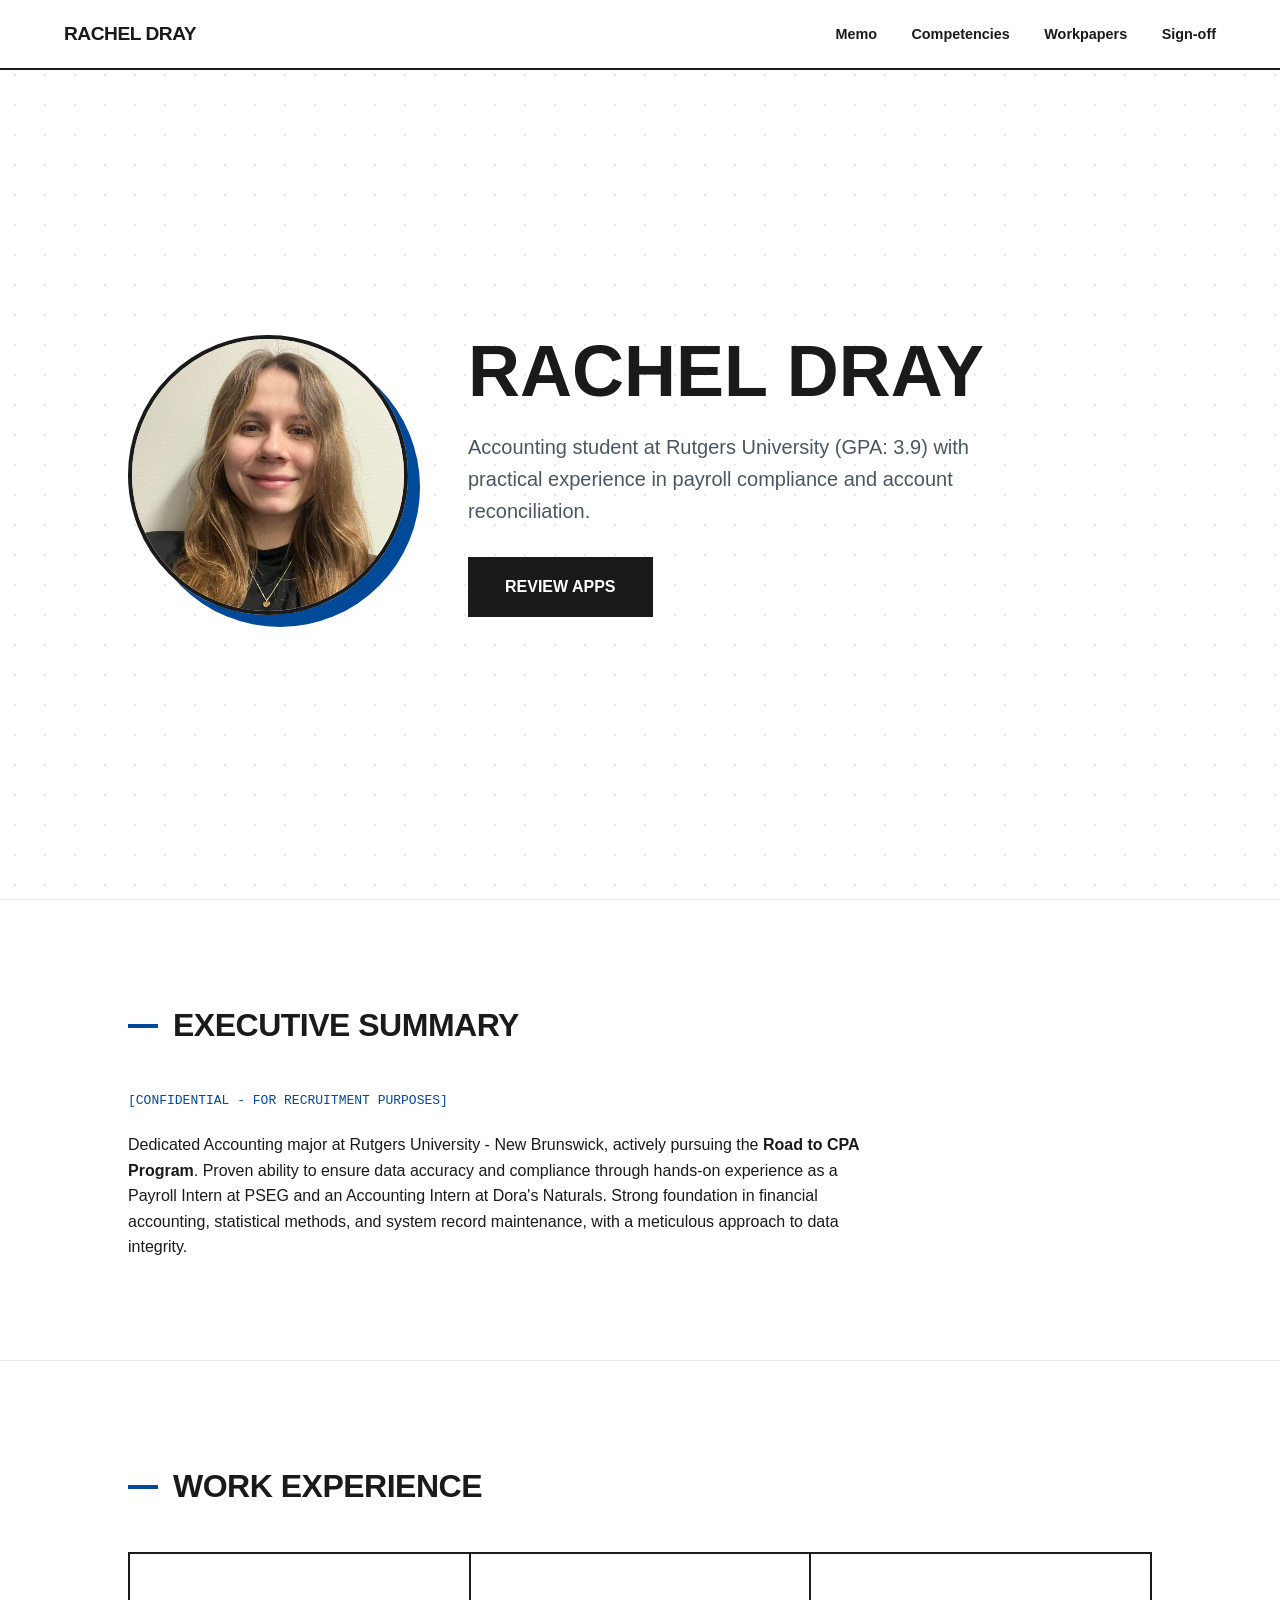
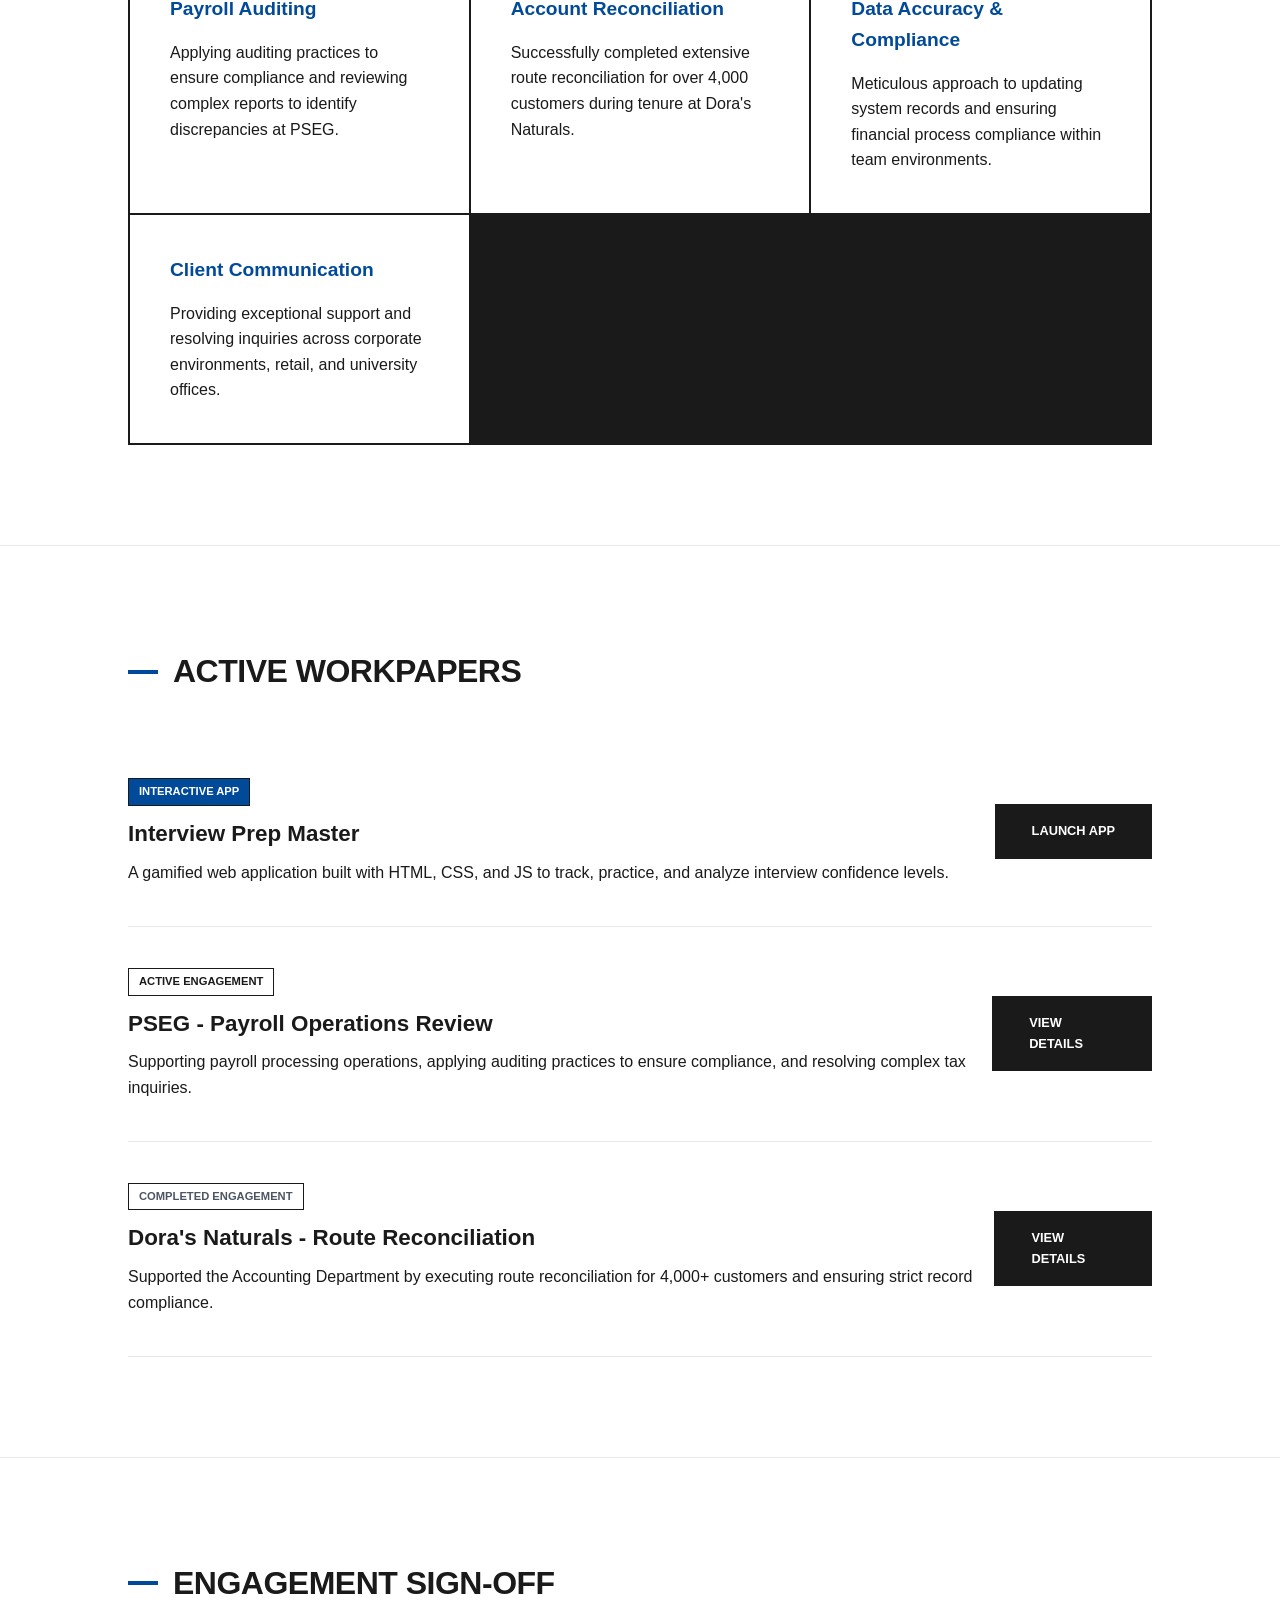
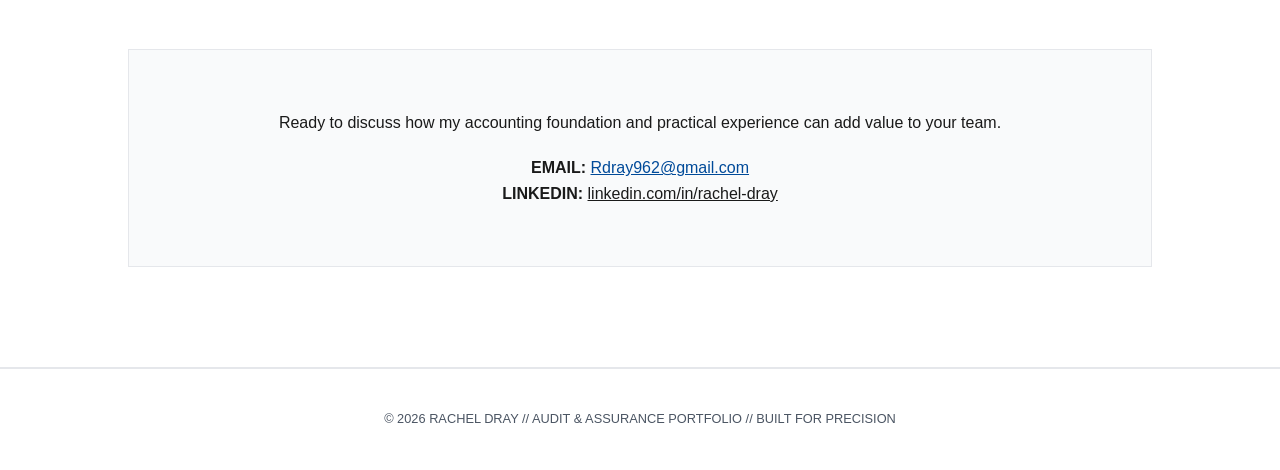
==== index.html @ 7e9f7844 "Update index.html" ====
<!DOCTYPE html>
<html lang="en">
<head>
    <meta charset="UTF-8">
    <meta name="viewport" content="width=device-width, initial-scale=1.0">
    <title>Rachel Dray | Audit Professional Portfolio</title>
    <style>
        :root {
            --bg-color: #ffffff;
            --text-primary: #1a1a1a;
            --text-secondary: #4b5563;
            --accent-blue: #004a99;
            --border-color: #e5e7eb;
            --hover-bg: #f9fafb;
        }

        * {
            margin: 0;
            padding: 0;
            box-sizing: border-box;
        }

        body {
            font-family: 'Inter', -apple-system, BlinkMacSystemFont, "Segoe UI", Roboto, sans-serif;
            background-color: var(--bg-color);
            color: var(--text-primary);
            line-height: 1.6;
            overflow-x: hidden;
            scroll-behavior: smooth;
        }

        /* --- Header & Navigation --- */
        header {
            position: fixed;
            top: 0;
            width: 100%;
            height: 70px;
            background: rgba(255, 255, 255, 0.95);
            border-bottom: 2px solid var(--text-primary);
            display: flex;
            justify-content: space-between;
            align-items: center;
            padding: 0 5%;
            z-index: 1000;
        }

        .logo {
            font-weight: 800;
            font-size: 1.2rem;
            letter-spacing: -0.5px;
            text-transform: uppercase;
        }

        nav a {
            text-decoration: none;
            color: var(--text-primary);
            font-weight: 600;
            margin-left: 30px;
            font-size: 0.9rem;
            transition: color 0.3s ease;
        }

        nav a:hover {
            color: var(--accent-blue);
        }

        /* --- Hero Section --- */
        #hero {
            min-height: 100vh;
            display: flex;
            align-items: center;
            padding: 100px 10% 50px 10%;
            background-image: radial-gradient(var(--border-color) 1px, transparent 1px);
            background-size: 30px 30px;
        }

        .hero-container {
            display: flex;
            flex-direction: row;
            align-items: center;
            gap: 60px;
            width: 100%;
        }

        .profile-img {
            width: 280px;
            height: 280px;
            border-radius: 50%;
            border: 4px solid var(--text-primary);
            object-fit: cover;
            box-shadow: 12px 12px 0px var(--accent-blue);
            transition: all 0.4s cubic-bezier(0.175, 0.885, 0.32, 1.275);
            cursor: crosshair;
        }

        .profile-img:hover {
            transform: scale(1.05) rotate(2deg);
            box-shadow: 20px 20px 0px var(--text-primary);
        }

        .hero-text h1 {
            font-size: clamp(2.5rem, 6vw, 4.5rem);
            line-height: 1.1;
            margin-bottom: 20px;
            text-transform: uppercase;
        }

        .tagline {
            font-size: 1.25rem;
            color: var(--text-secondary);
            max-width: 550px;
            margin-bottom: 30px;
        }

        .cta-button {
            display: inline-block;
            padding: 15px 35px;
            background: var(--text-primary);
            color: white;
            text-decoration: none;
            font-weight: 700;
            border: 2px solid var(--text-primary);
            transition: all 0.3s ease;
        }

        .cta-button:hover {
            background: transparent;
            color: var(--text-primary);
            transform: translateY(-3px);
        }

        /* --- General Sections --- */
        section {
            padding: 100px 10%;
            border-bottom: 1px solid var(--border-color);
        }

        h2 {
            font-size: 2rem;
            margin-bottom: 40px;
            text-transform: uppercase;
            letter-spacing: -0.5px;
            display: flex;
            align-items: center;
        }

        h2::before {
            content: "";
            width: 30px;
            height: 4px;
            background: var(--accent-blue);
            margin-right: 15px;
        }

        /* --- Competencies Grid --- */
        .skills-grid {
            display: grid;
            grid-template-columns: repeat(auto-fit, minmax(280px, 1fr));
            gap: 2px;
            background-color: var(--text-primary);
            border: 2px solid var(--text-primary);
        }

        .skill-card {
            background: white;
            padding: 40px;
            transition: all 0.3s ease;
        }

        .skill-card:hover {
            background: var(--hover-bg);
            padding-left: 50px;
        }

        .skill-card h3 {
            margin-bottom: 15px;
            color: var(--accent-blue);
            font-size: 1.2rem;
        }

        /* --- Workpaper List --- */
        .workpaper-item {
            display: flex;
            justify-content: space-between;
            align-items: center;
            padding: 40px 0;
            border-bottom: 1px solid var(--border-color);
            transition: background 0.2s ease;
        }

        .workpaper-item:hover {
            background: #fafafa;
        }

        .workpaper-info h3 {
            font-size: 1.4rem;
            margin-bottom: 8px;
        }

        .status-badge {
            display: inline-block;
            font-size: 0.7rem;
            font-weight: 800;
            padding: 4px 10px;
            border: 1px solid var(--text-primary);
            margin-bottom: 10px;
            background: #fff;
            text-transform: uppercase;
        }

        /* --- Contact Form Area --- */
        .sign-off-box {
            background: var(--hover-bg);
            border: 1px solid var(--border-color);
            padding: 60px;
            text-align: center;
        }

        footer {
            padding: 40px 10%;
            text-align: center;
            font-size: 0.8rem;
            color: var(--text-secondary);
            border-top: 1px solid var(--border-color);
        }

        /* --- Responsive Design --- */
        @media (max-width: 992px) {
            .hero-container {
                flex-direction: column;
                text-align: center;
                gap: 40px;
            }
            .hero-text {
                display: flex;
                flex-direction: column;
                align-items: center;
            }
        }
    </style>
</head>
<body>

    <header>
        <div class="logo">RACHEL DRAY</div>
        <nav>
            <a href="#about">Memo</a>
            <a href="#skills">Competencies</a>
            <a href="#workpapers">Workpapers</a>
            <a href="#contact">Sign-off</a>
        </nav>
    </header>

    <section id="hero">
        <div class="hero-container">
            <img src="Assets/ProfilePic.jpg" alt="Rachel Dray Professional Portrait" class="profile-img">
            
            <div class="hero-text">
                <h1>RACHEL DRAY</h1>
                <p class="tagline">Accounting student at Rutgers University (GPA: 3.9) with practical experience in payroll compliance and account reconciliation.</p>
                <a href="#workpapers" class="cta-button">REVIEW APPS</a>
            </div>
        </div>
    </section>

    <section id="about">
        <h2>Executive Summary</h2>
        <div style="max-width: 750px;">
            <p style="font-family: monospace; color: var(--accent-blue); margin-bottom: 20px;">[CONFIDENTIAL - FOR RECRUITMENT PURPOSES]</p>
            <p>
                Dedicated Accounting major at Rutgers University - New Brunswick, actively pursuing the <strong>Road to CPA Program</strong>. 
                Proven ability to ensure data accuracy and compliance through hands-on experience as a Payroll Intern at PSEG and an Accounting Intern at Dora's Naturals. 
                Strong foundation in financial accounting, statistical methods, and system record maintenance, with a meticulous approach to data integrity.
            </p>
        </div>
    </section>

    <section id="skills">
        <h2>Work Experience</h2>
        <div class="skills-grid">
            <div class="skill-card">
                <h3>Payroll Auditing</h3>
                <p>Applying auditing practices to ensure compliance and reviewing complex reports to identify discrepancies at PSEG.</p>
            </div>
            <div class="skill-card">
                <h3>Account Reconciliation</h3>
                <p>Successfully completed extensive route reconciliation for over 4,000 customers during tenure at Dora's Naturals.</p>
            </div>
            <div class="skill-card">
                <h3>Data Accuracy & Compliance</h3>
                <p>Meticulous approach to updating system records and ensuring financial process compliance within team environments.</p>
            </div>
            <div class="skill-card">
                <h3>Client Communication</h3>
                <p>Providing exceptional support and resolving inquiries across corporate environments, retail, and university offices.</p>
            </div>
        </div>
    </section>

    <section id="workpapers">
        <h2>Active Workpapers</h2>
        
        <div class="workpaper-item">
            <div class="workpaper-info">
                <span class="status-badge" style="background: var(--accent-blue); color: white;">Interactive App</span>
                <h3>Interview Prep Master</h3>
                <p>A gamified web application built with HTML, CSS, and JS to track, practice, and analyze interview confidence levels.</p>
            </div>
            <a href="Interview-App/index.html" target="_blank" class="cta-button" style="font-size: 0.8rem;">LAUNCH APP</a>
        </div>

        <div class="workpaper-item">
            <div class="workpaper-info">
                <span class="status-badge">Active Engagement</span>
                <h3>PSEG - Payroll Operations Review</h3>
                <p>Supporting payroll processing operations, applying auditing practices to ensure compliance, and resolving complex tax inquiries.</p>
            </div>
            <a href="www.linkedin.com/in/rachel-dray" target="_blank" class="cta-button" style="font-size: 0.8rem;">VIEW DETAILS</a>
        </div>

        <div class="workpaper-item">
            <div class="workpaper-info">
                <span class="status-badge" style="color: #4b5563;">Completed Engagement</span>
                <h3>Dora's Naturals - Route Reconciliation</h3>
                <p>Supported the Accounting Department by executing route reconciliation for 4,000+ customers and ensuring strict record compliance.</p>
            </div>
            <a href="www.linkedin.com/in/rachel-dray" target="_blank" class="cta-button" style="font-size: 0.8rem;">VIEW DETAILS</a>
        </div>
    </section>

    <section id="contact">
        <h2>Engagement Sign-off</h2>
        <div class="sign-off-box">
            <p style="margin-bottom: 20px;">Ready to discuss how my accounting foundation and practical experience can add value to your team.</p>
            <p><strong>EMAIL:</strong> <a href="mailto:Rdray962@gmail.com" style="color: var(--accent-blue);">Rdray962@gmail.com</a></p>
            <p><strong>LINKEDIN:</strong> <a href="https://www.linkedin.com/in/rachel-dray" target="_blank" style="color: var(--text-primary);">linkedin.com/in/rachel-dray</a></p>
        </div>
    </section>

    <footer>
        <p>&copy; 2026 RACHEL DRAY // AUDIT & ASSURANCE PORTFOLIO // BUILT FOR PRECISION</p>
    </footer>

</body>
</html>
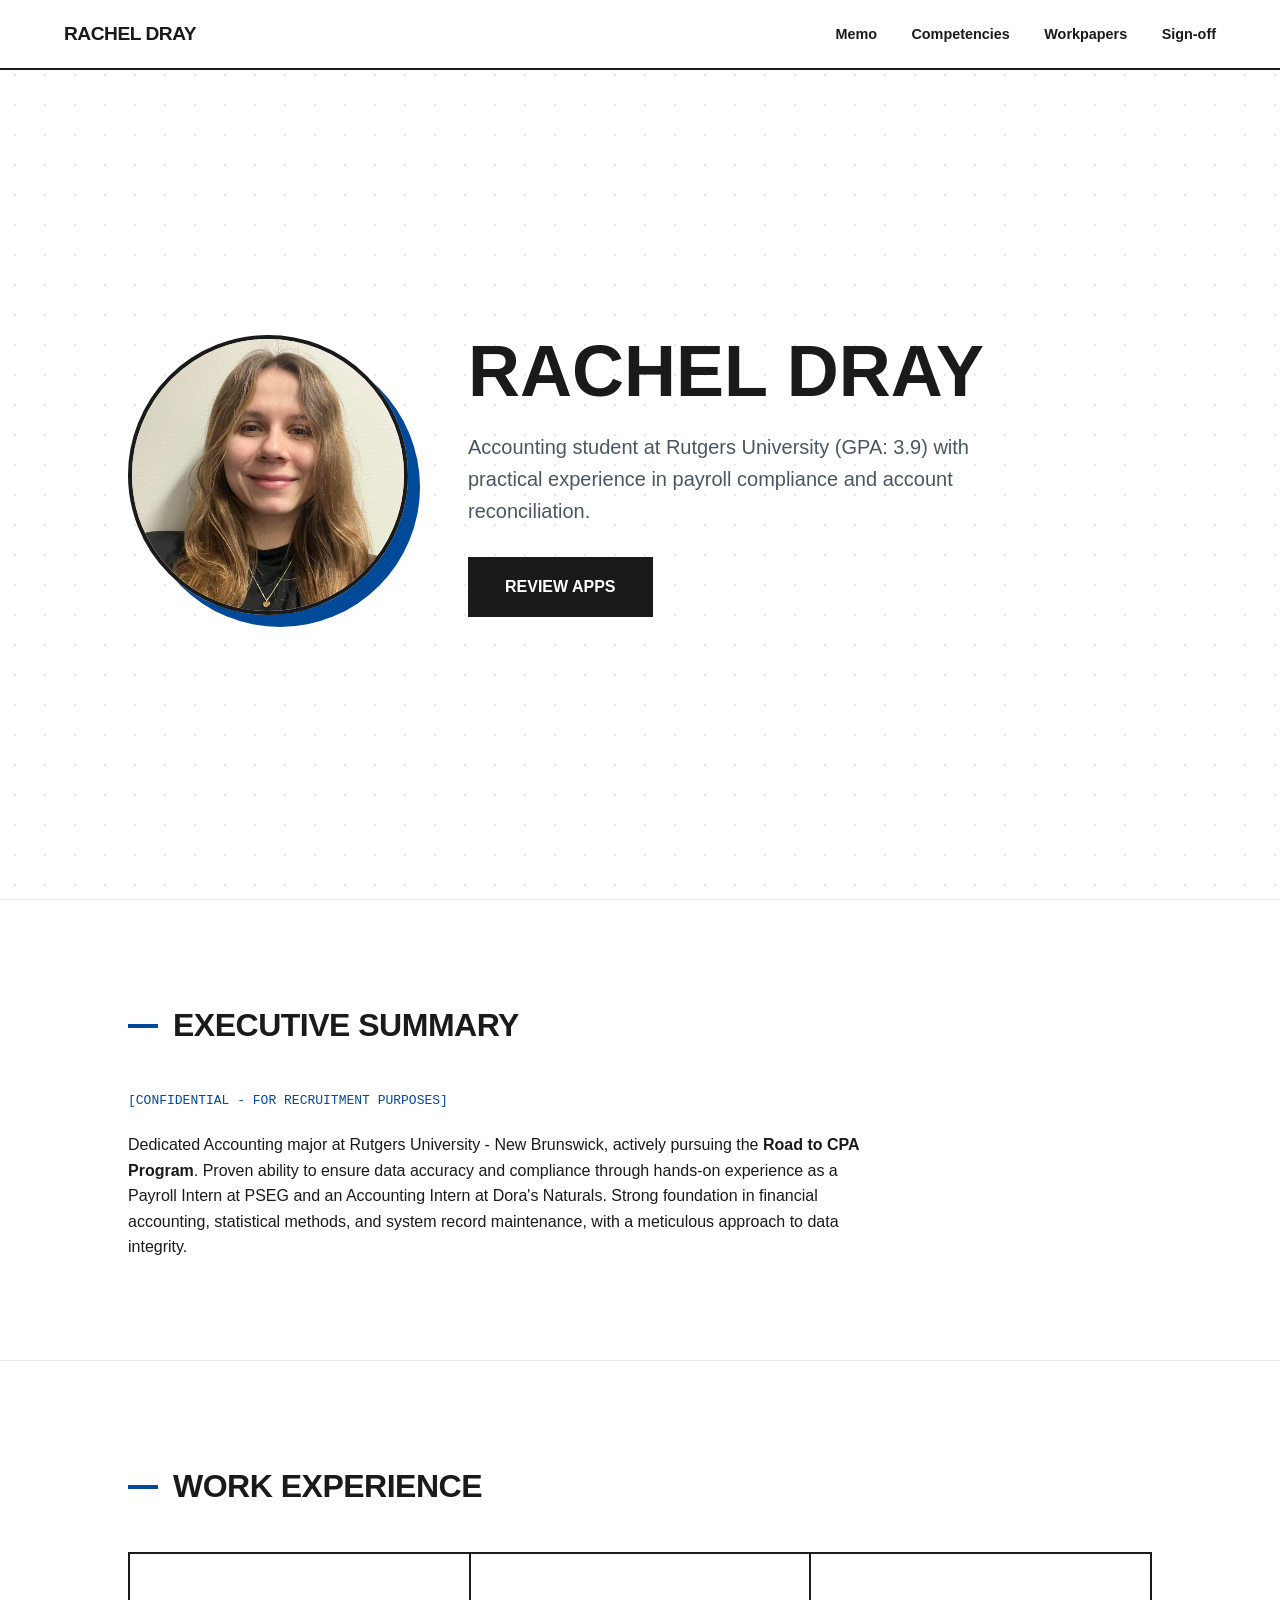
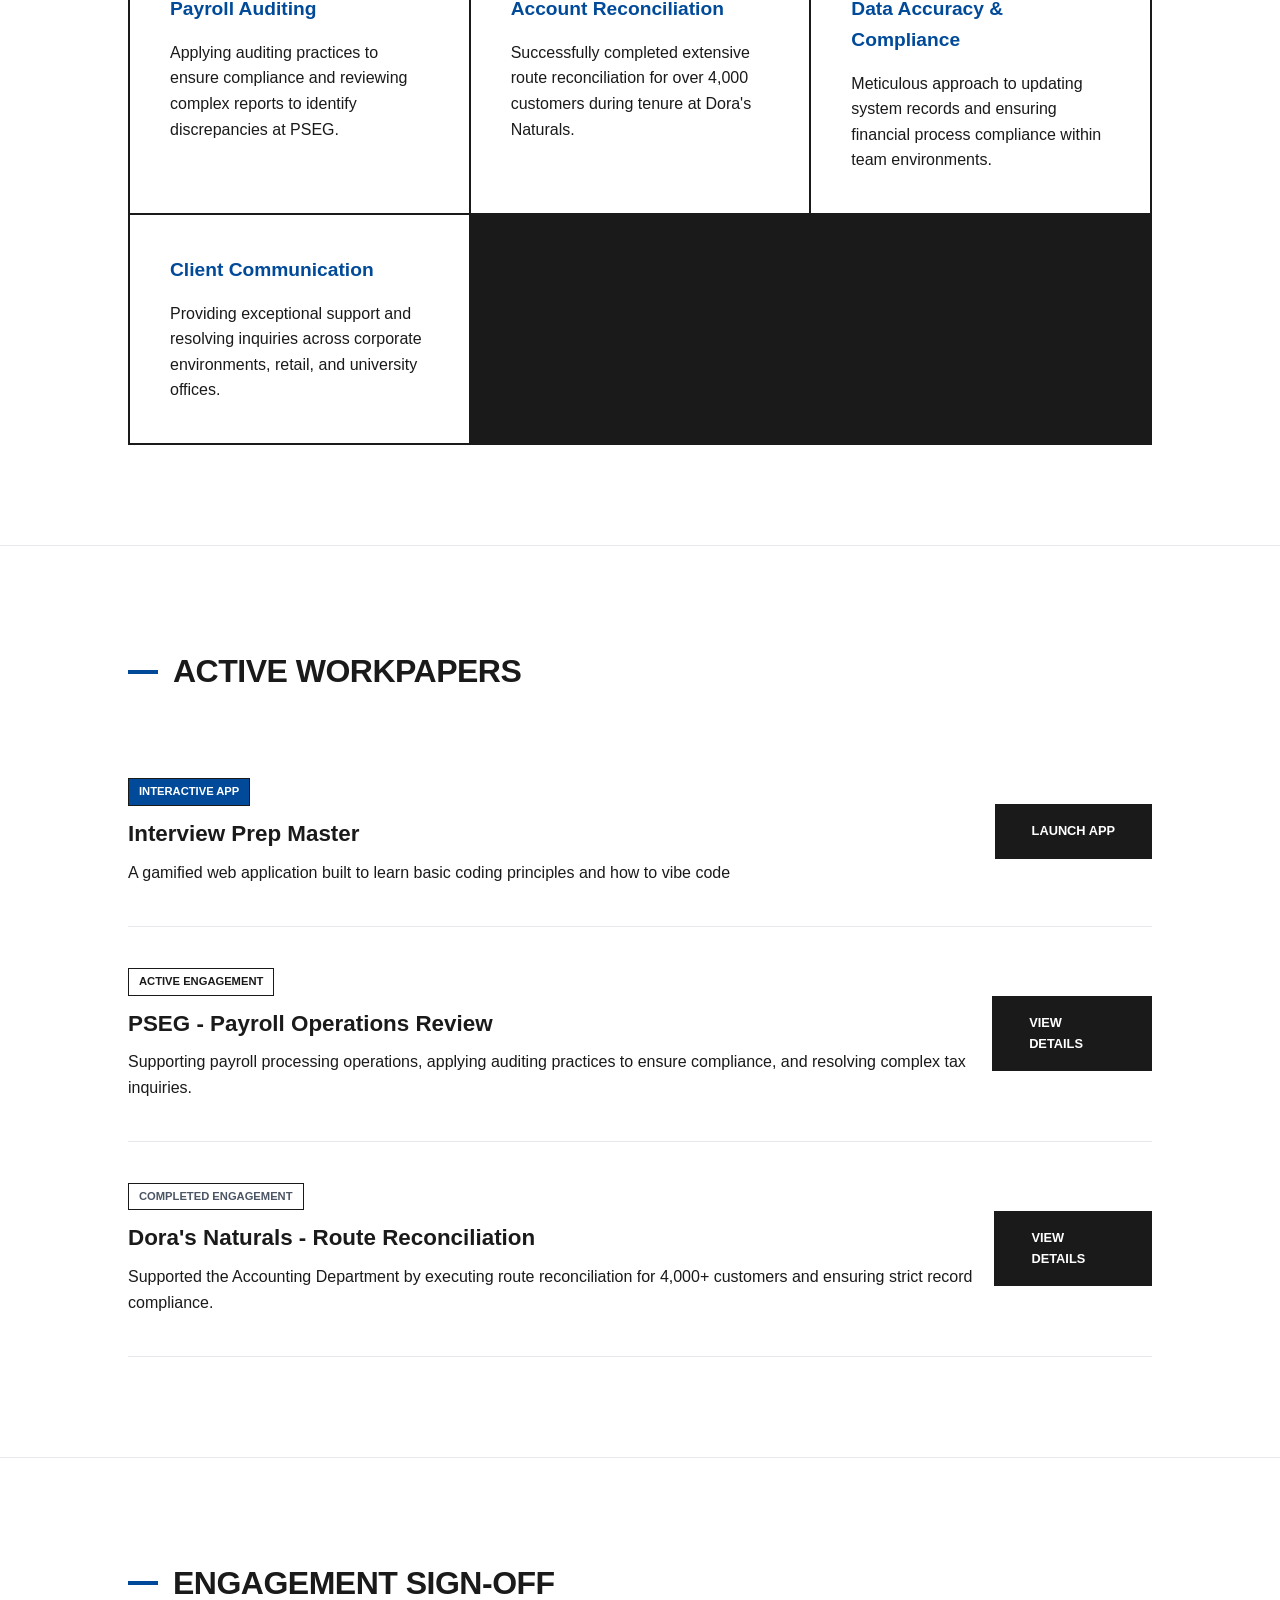
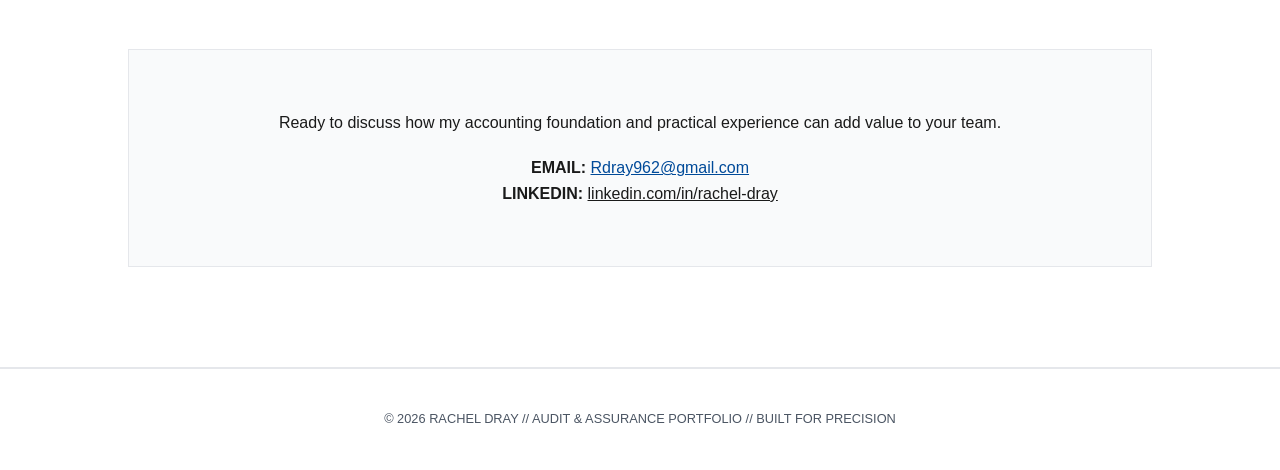
==== commit c816847c: "Update index.html" ====
--- a/index.html
+++ b/index.html
@@ -304,7 +304,7 @@
             <div class="workpaper-info">
                 <span class="status-badge" style="background: var(--accent-blue); color: white;">Interactive App</span>
                 <h3>Interview Prep Master</h3>
-                <p>A gamified web application built with HTML, CSS, and JS to track, practice, and analyze interview confidence levels.</p>
+                <p>A gamified web application built to learn basic coding principles and how to vibe code</p>
             </div>
             <a href="Interview-App/index.html" target="_blank" class="cta-button" style="font-size: 0.8rem;">LAUNCH APP</a>
         </div>
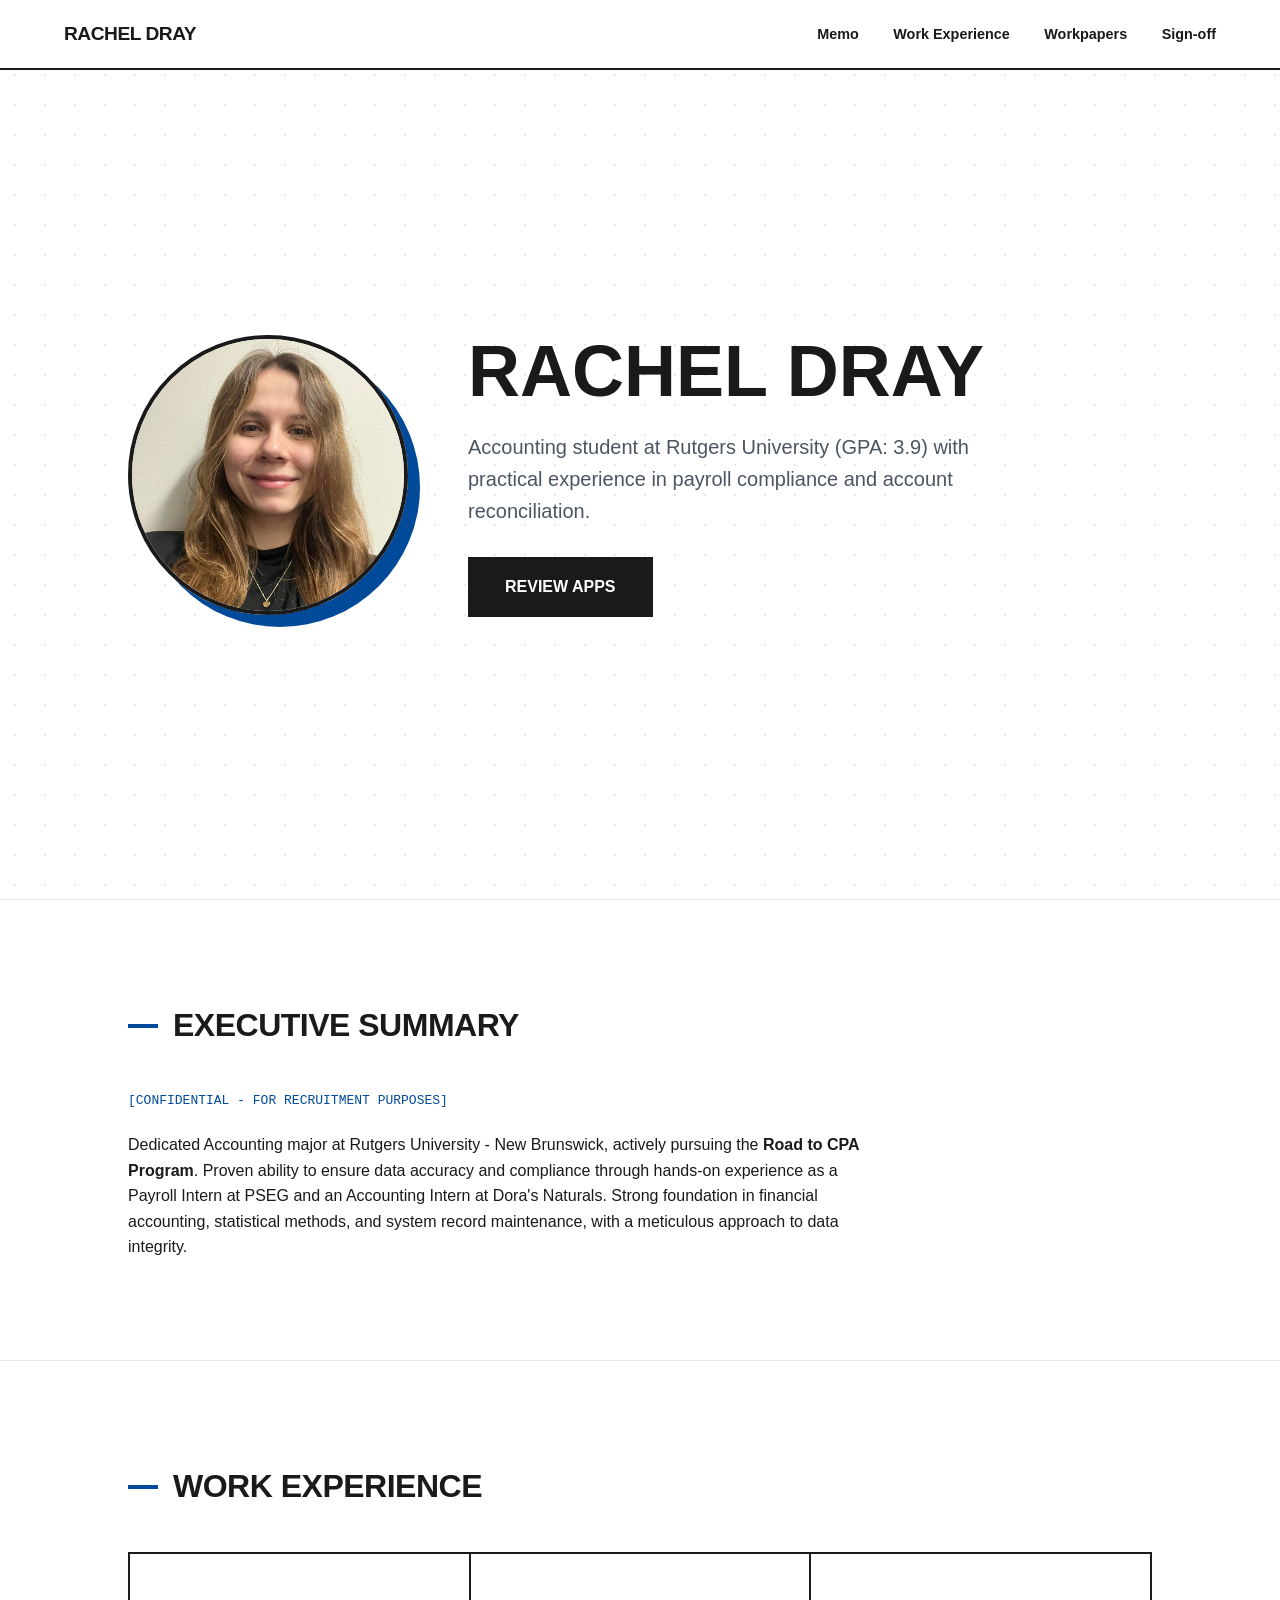
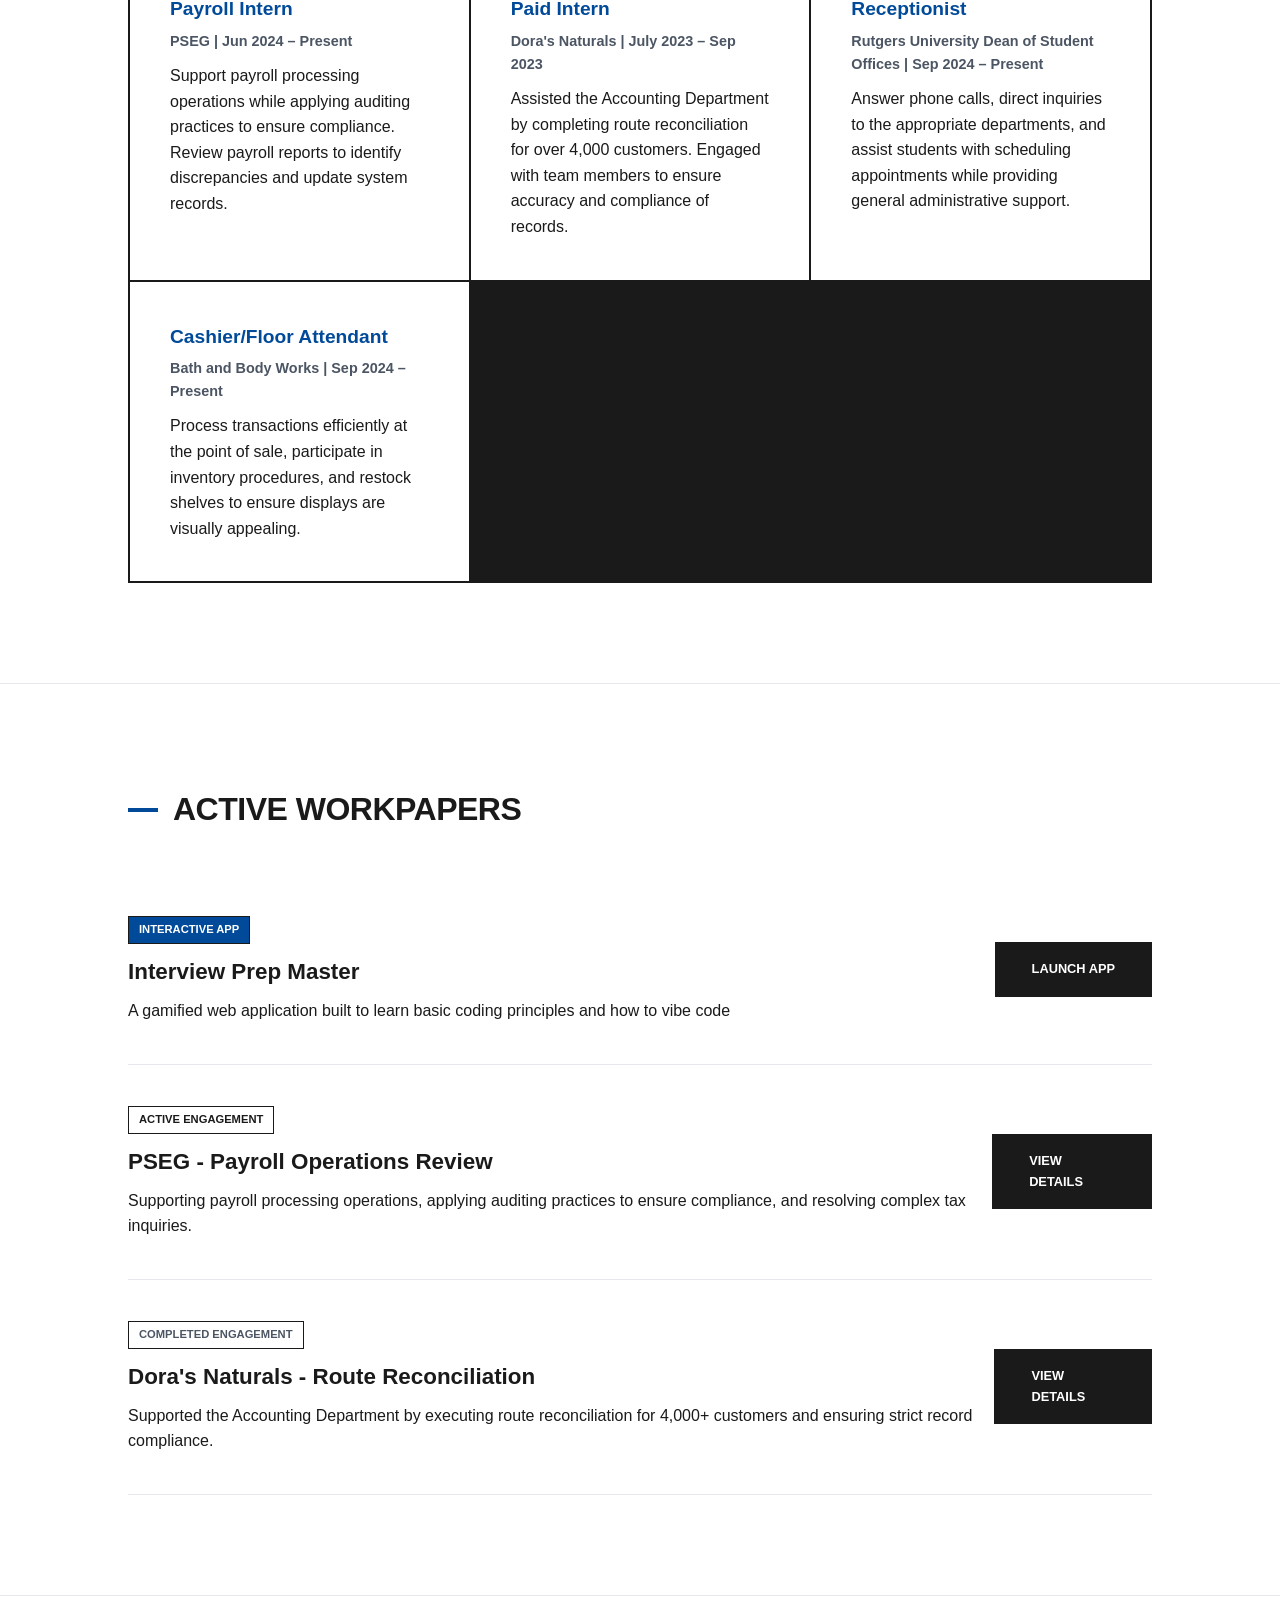
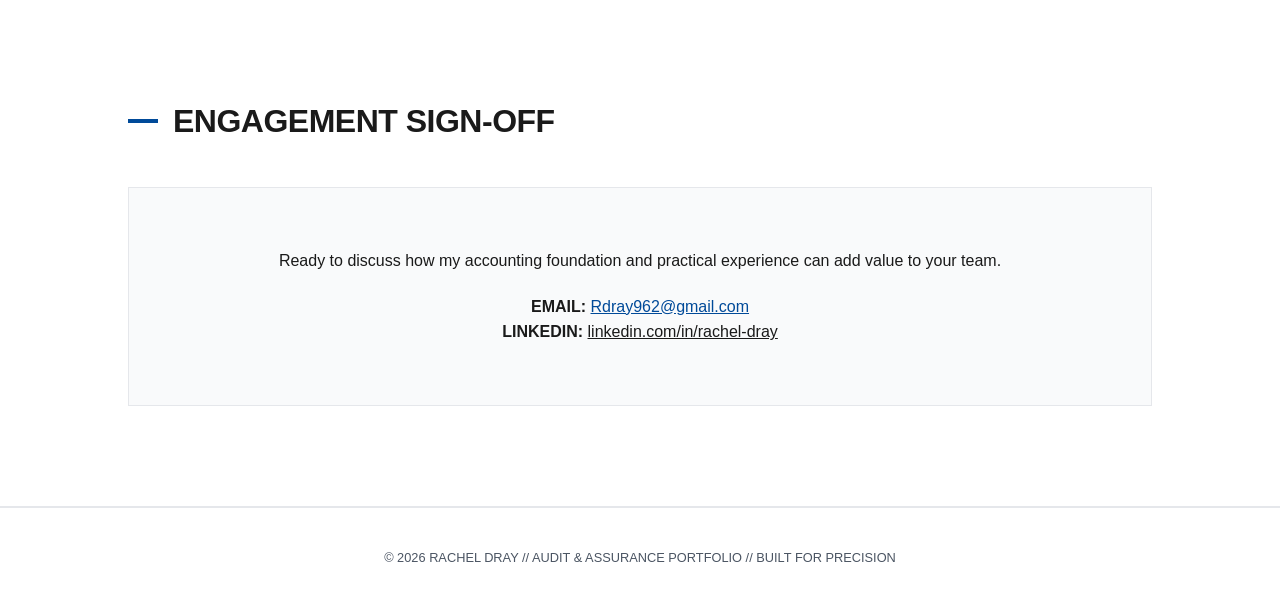
==== commit 654feaa9: "Update index.html" ====
--- a/index.html
+++ b/index.html
@@ -173,7 +173,7 @@
         }
 
         .skill-card h3 {
-            margin-bottom: 15px;
+            margin-bottom: 5px;
             color: var(--accent-blue);
             font-size: 1.2rem;
         }
@@ -245,7 +245,7 @@
         <div class="logo">RACHEL DRAY</div>
         <nav>
             <a href="#about">Memo</a>
-            <a href="#skills">Competencies</a>
+            <a href="#skills">Work Experience</a>
             <a href="#workpapers">Workpapers</a>
             <a href="#contact">Sign-off</a>
         </nav>
@@ -279,20 +279,24 @@
         <h2>Work Experience</h2>
         <div class="skills-grid">
             <div class="skill-card">
-                <h3>Payroll Auditing</h3>
-                <p>Applying auditing practices to ensure compliance and reviewing complex reports to identify discrepancies at PSEG.</p>
+                <h3>Payroll Intern</h3>
+                <h4 style="color: var(--text-secondary); margin-bottom: 10px; font-size: 0.9rem;">PSEG | Jun 2024 – Present</h4>
+                <p>Support payroll processing operations while applying auditing practices to ensure compliance. Review payroll reports to identify discrepancies and update system records.</p>
             </div>
             <div class="skill-card">
-                <h3>Account Reconciliation</h3>
-                <p>Successfully completed extensive route reconciliation for over 4,000 customers during tenure at Dora's Naturals.</p>
+                <h3>Paid Intern</h3>
+                <h4 style="color: var(--text-secondary); margin-bottom: 10px; font-size: 0.9rem;">Dora's Naturals | July 2023 – Sep 2023</h4>
+                <p>Assisted the Accounting Department by completing route reconciliation for over 4,000 customers. Engaged with team members to ensure accuracy and compliance of records.</p>
             </div>
             <div class="skill-card">
-                <h3>Data Accuracy & Compliance</h3>
-                <p>Meticulous approach to updating system records and ensuring financial process compliance within team environments.</p>
+                <h3>Receptionist</h3>
+                <h4 style="color: var(--text-secondary); margin-bottom: 10px; font-size: 0.9rem;">Rutgers University Dean of Student Offices | Sep 2024 – Present</h4>
+                <p>Answer phone calls, direct inquiries to the appropriate departments, and assist students with scheduling appointments while providing general administrative support.</p>
             </div>
             <div class="skill-card">
-                <h3>Client Communication</h3>
-                <p>Providing exceptional support and resolving inquiries across corporate environments, retail, and university offices.</p>
+                <h3>Cashier/Floor Attendant</h3>
+                <h4 style="color: var(--text-secondary); margin-bottom: 10px; font-size: 0.9rem;">Bath and Body Works | Sep 2024 – Present</h4>
+                <p>Process transactions efficiently at the point of sale, participate in inventory procedures, and restock shelves to ensure displays are visually appealing.</p>
             </div>
         </div>
     </section>
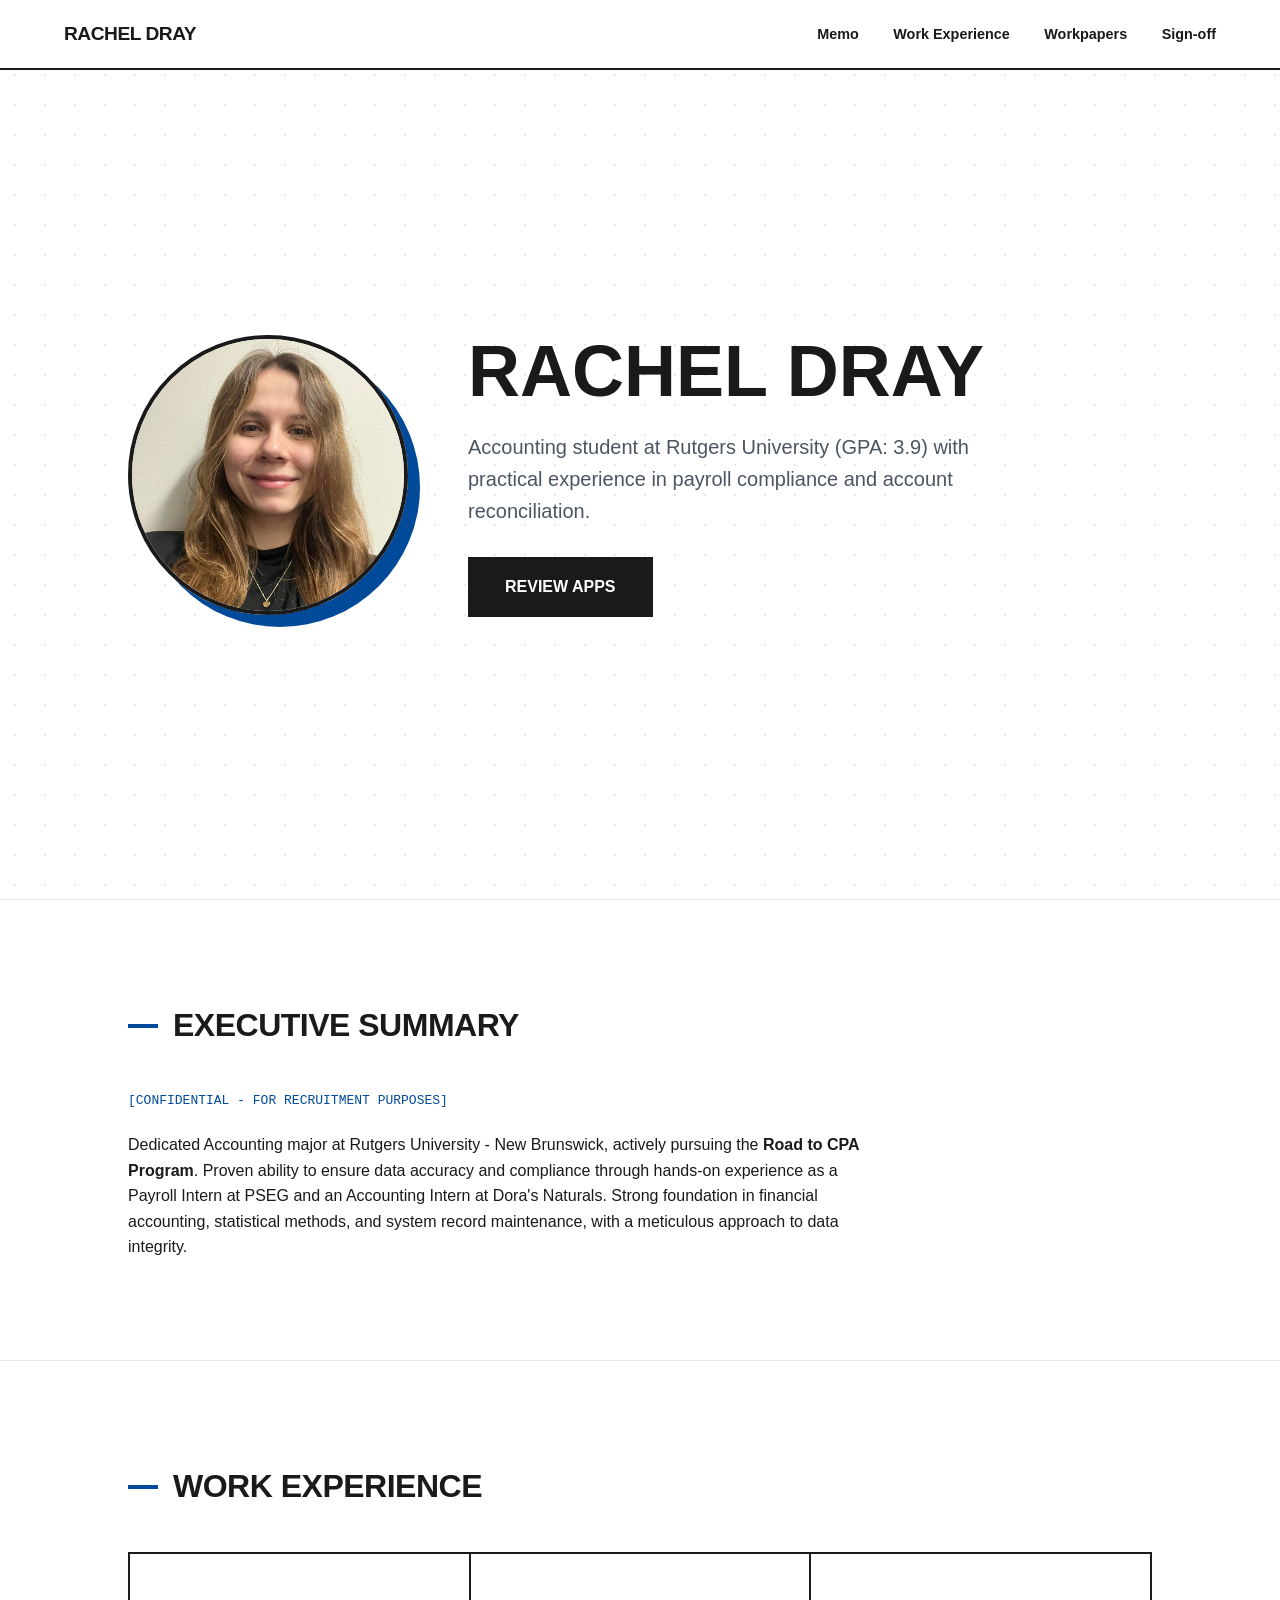
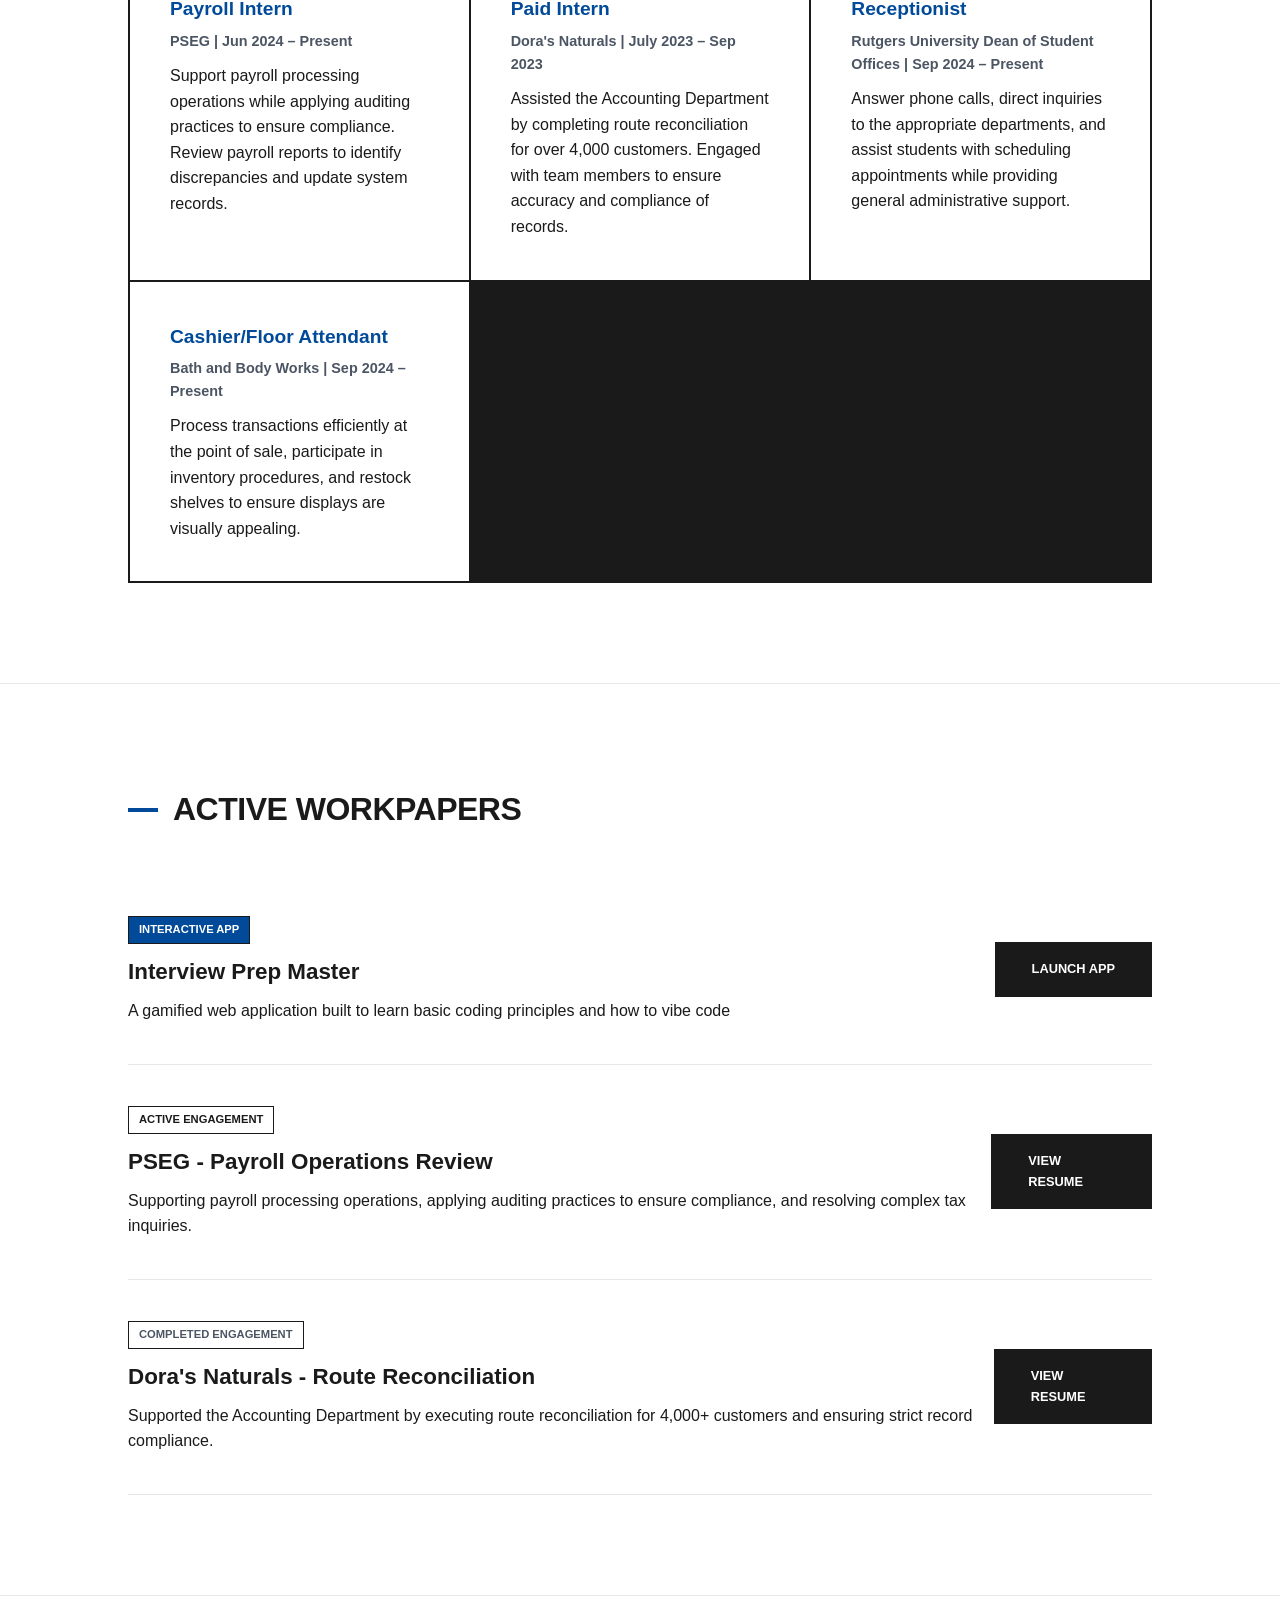
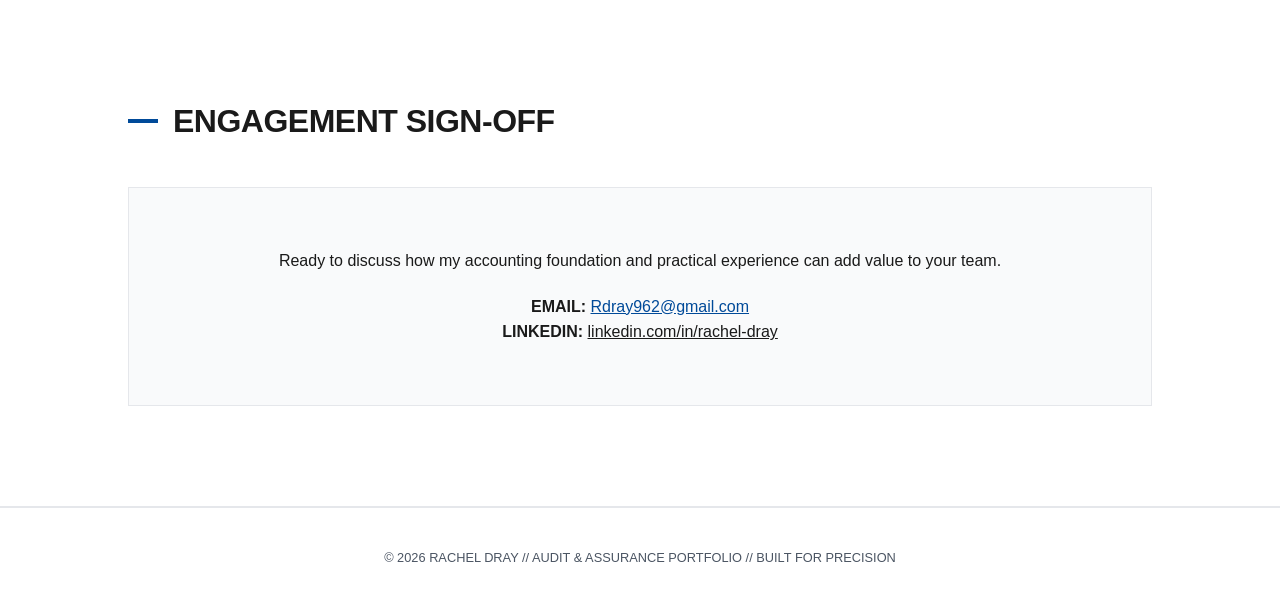
==== commit a2c2aefb: "Update index.html" ====
--- a/index.html
+++ b/index.html
@@ -319,7 +319,7 @@
                 <h3>PSEG - Payroll Operations Review</h3>
                 <p>Supporting payroll processing operations, applying auditing practices to ensure compliance, and resolving complex tax inquiries.</p>
             </div>
-            <a href="www.linkedin.com/in/rachel-dray" target="_blank" class="cta-button" style="font-size: 0.8rem;">VIEW DETAILS</a>
+            <a href="Assets/Rachel_Dray_Resume.pdf" target="_blank" class="cta-button" style="font-size: 0.8rem;">VIEW RESUME</a>
         </div>
 
         <div class="workpaper-item">
@@ -328,7 +328,7 @@
                 <h3>Dora's Naturals - Route Reconciliation</h3>
                 <p>Supported the Accounting Department by executing route reconciliation for 4,000+ customers and ensuring strict record compliance.</p>
             </div>
-            <a href="www.linkedin.com/in/rachel-dray" target="_blank" class="cta-button" style="font-size: 0.8rem;">VIEW DETAILS</a>
+            <a href="Assets/Rachel_Dray_Resume.pdf" target="_blank" class="cta-button" style="font-size: 0.8rem;">VIEW RESUME</a>
         </div>
     </section>
 
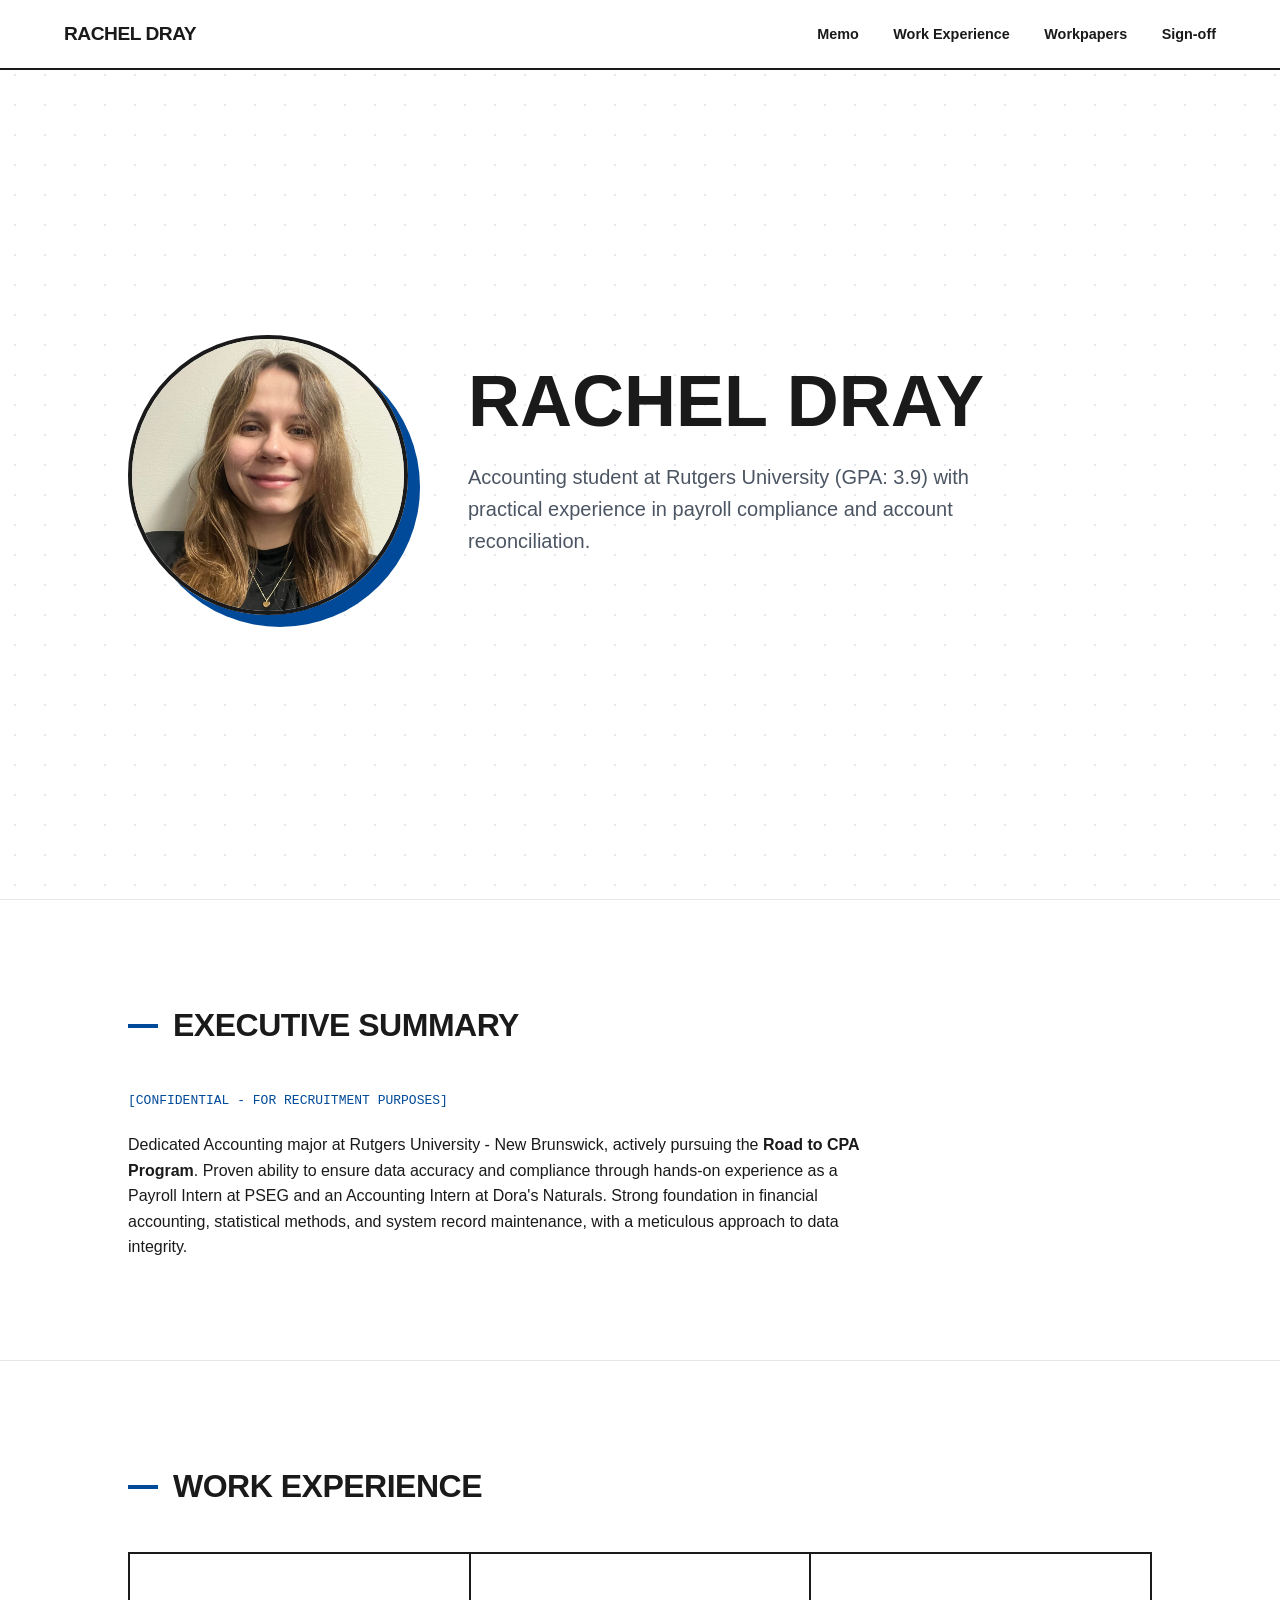
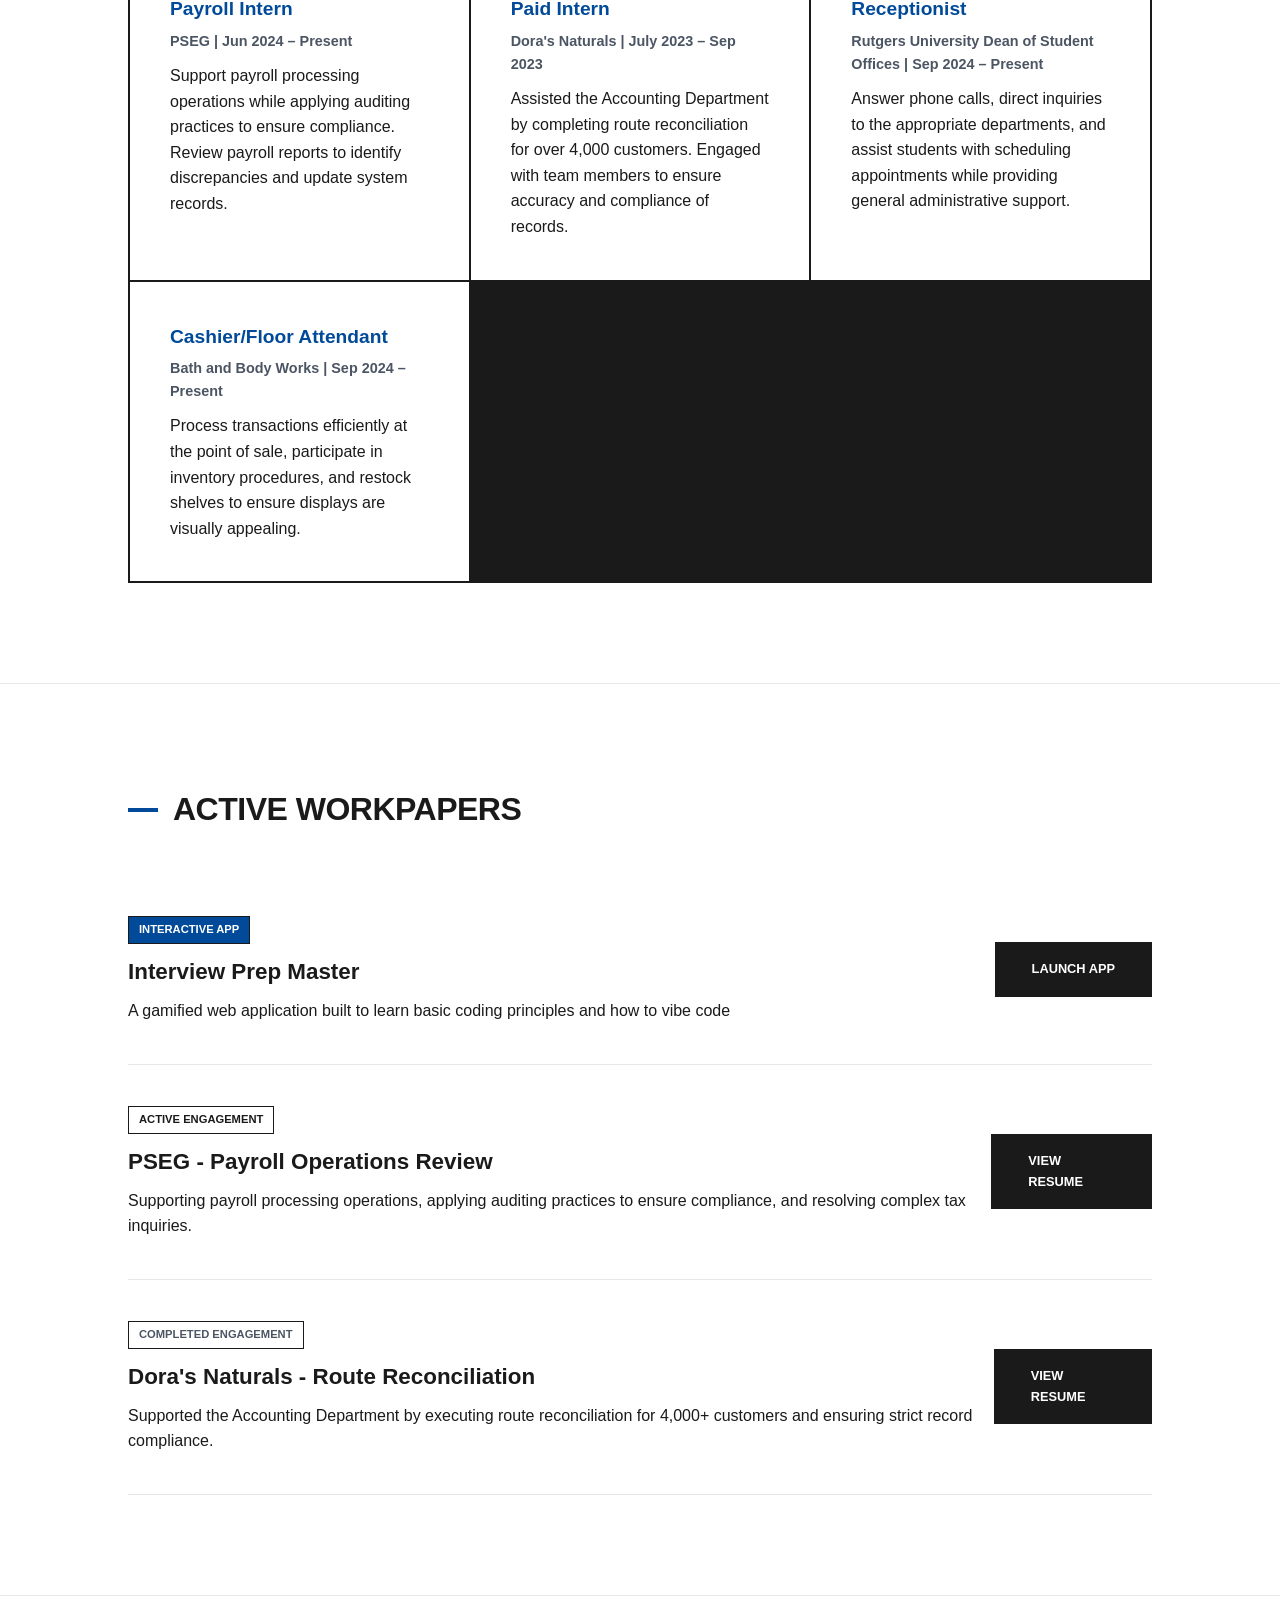
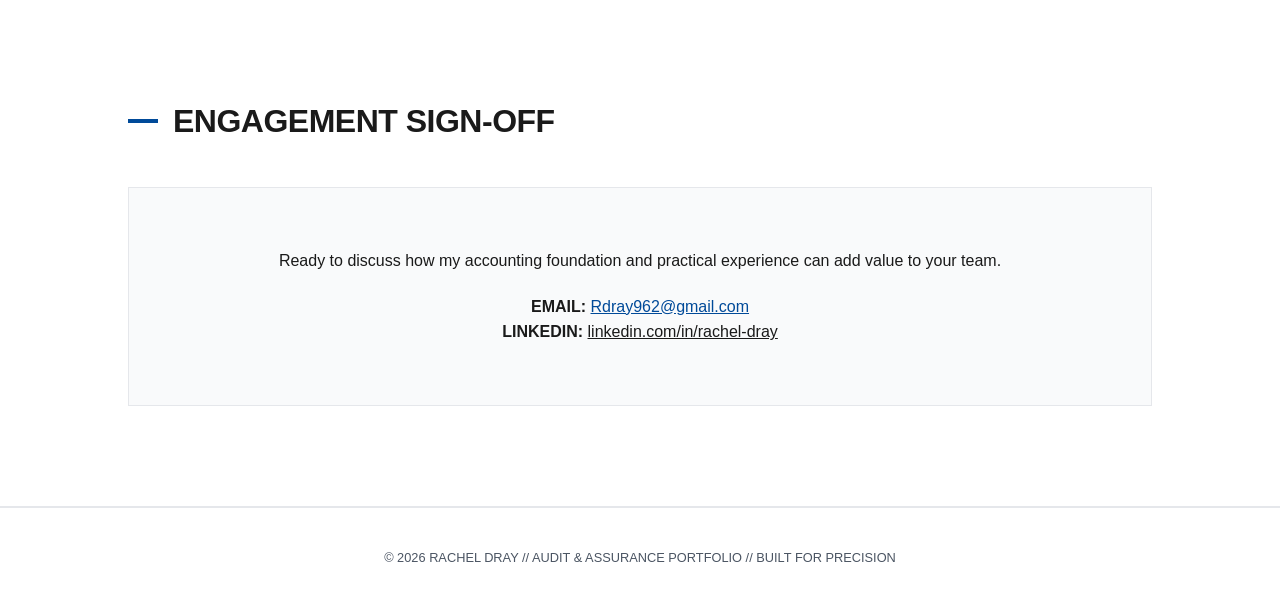
==== commit b4272368: "Update index.html" ====
--- a/index.html
+++ b/index.html
@@ -258,7 +258,7 @@
             <div class="hero-text">
                 <h1>RACHEL DRAY</h1>
                 <p class="tagline">Accounting student at Rutgers University (GPA: 3.9) with practical experience in payroll compliance and account reconciliation.</p>
-                <a href="#workpapers" class="cta-button">REVIEW APPS</a>
+                
             </div>
         </div>
     </section>
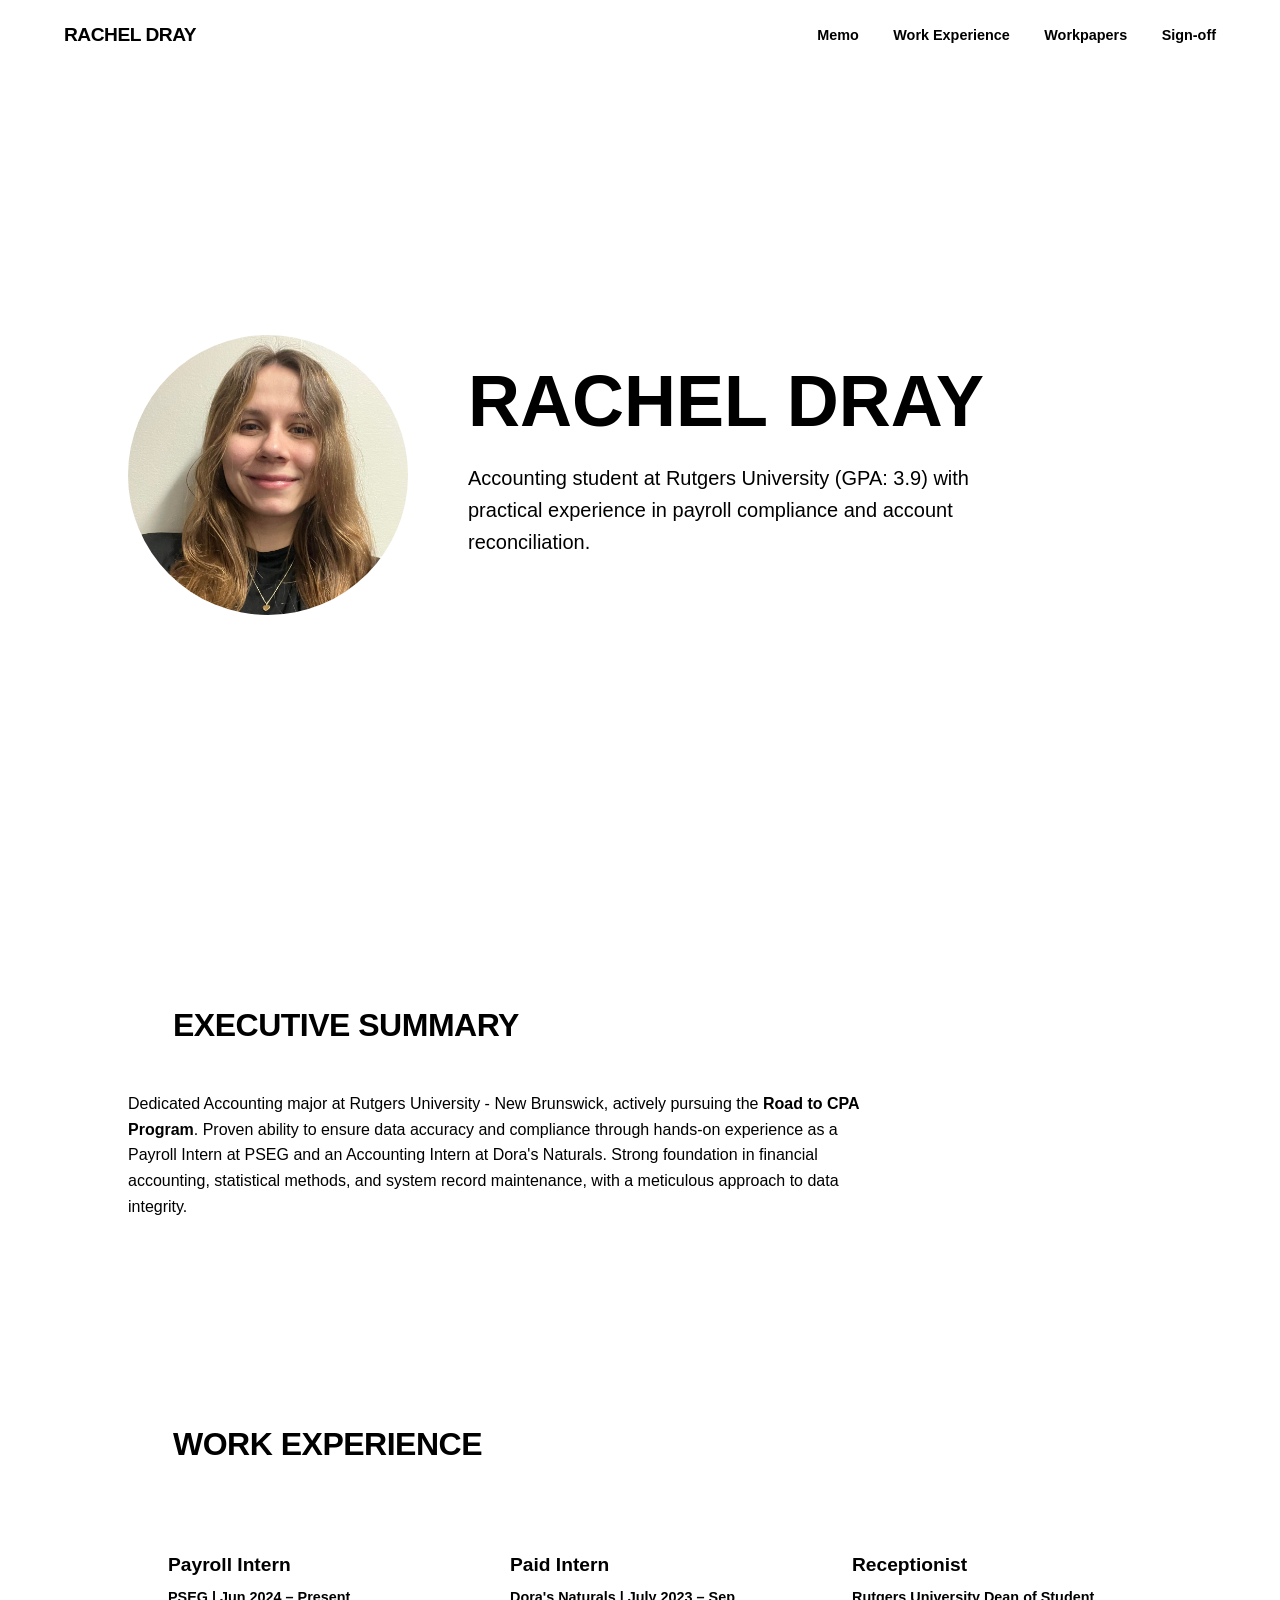
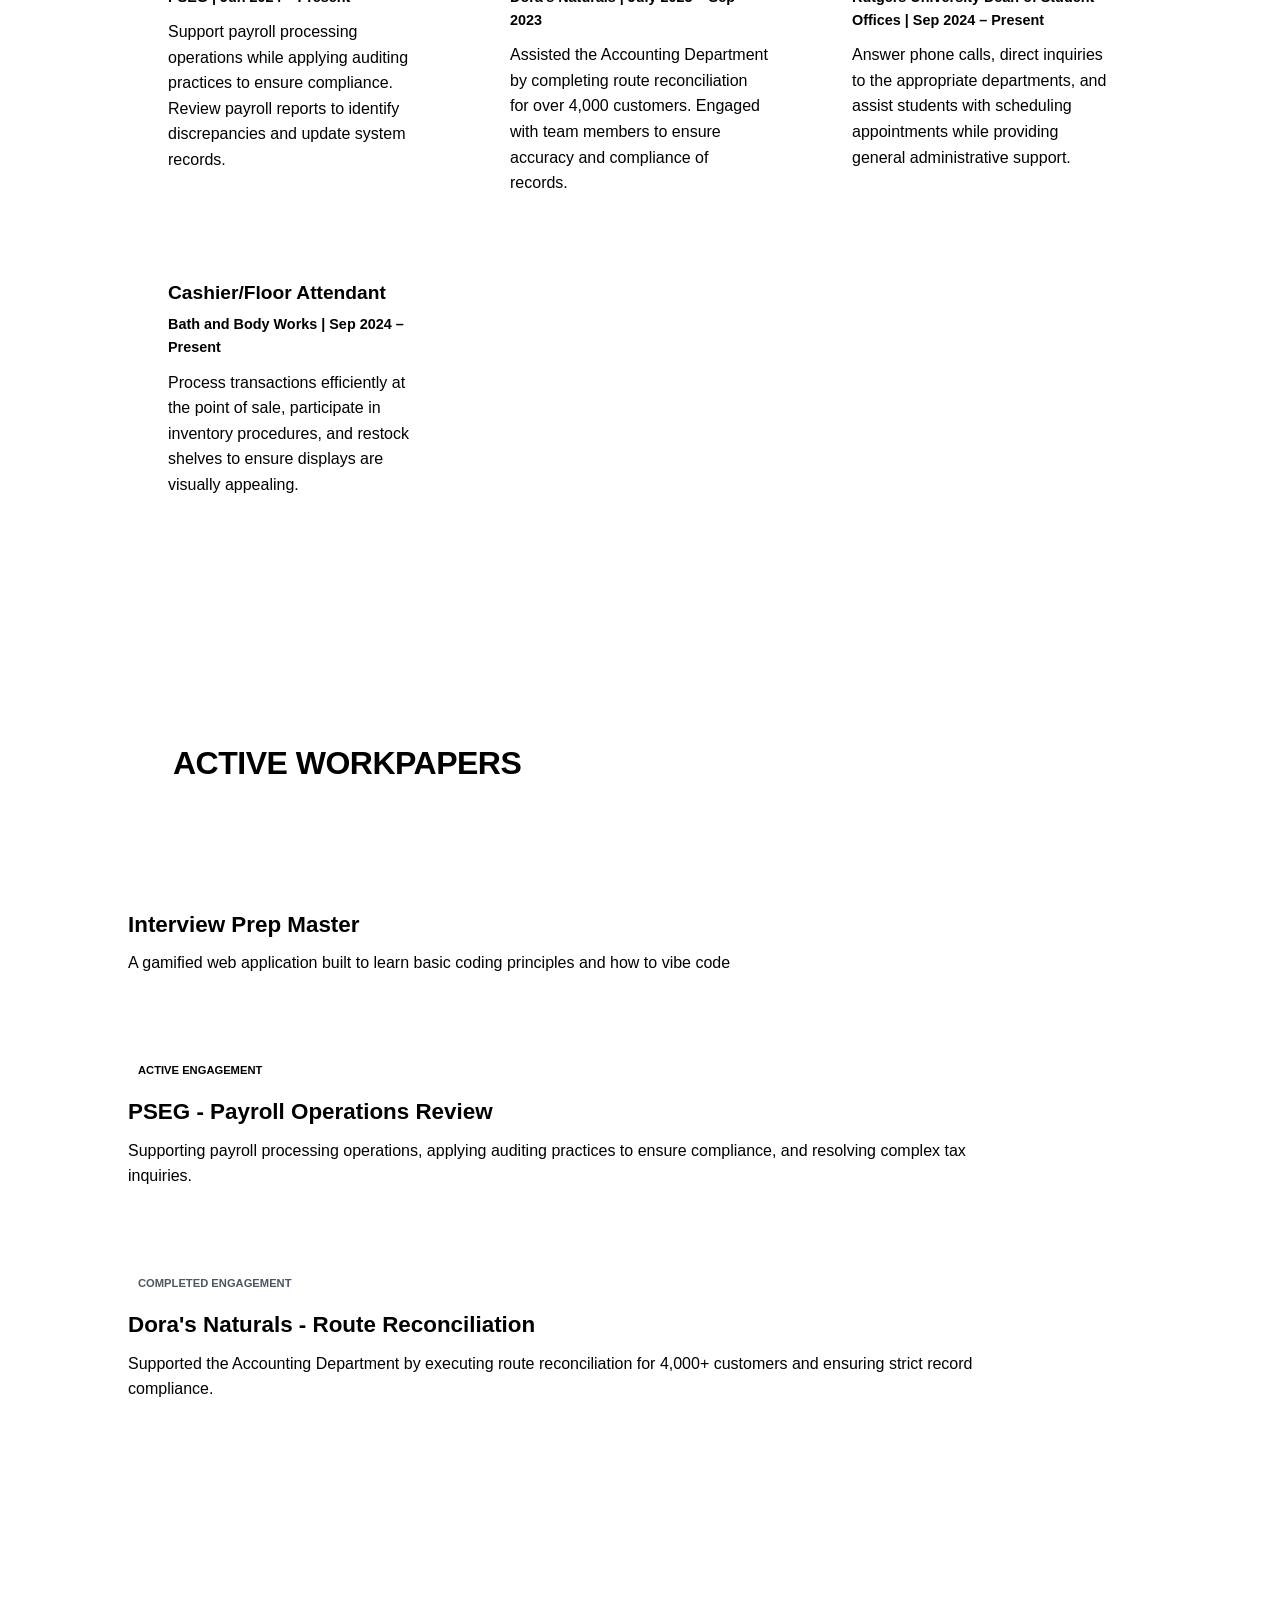
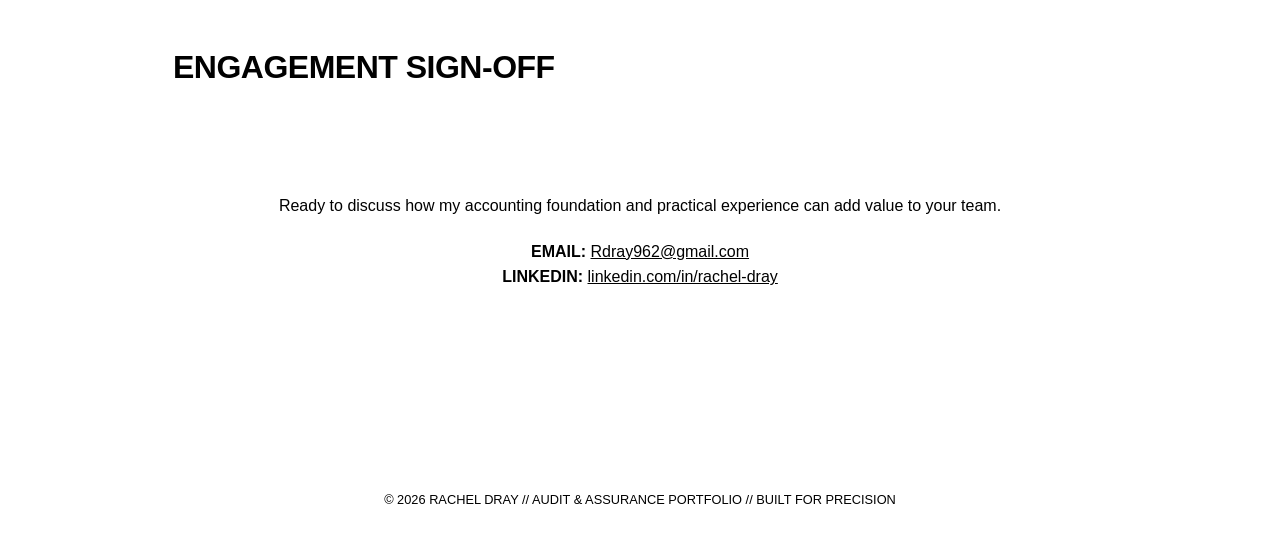
==== commit 7b8d2b4e: "Update index.html" ====
--- a/index.html
+++ b/index.html
@@ -4,7 +4,7 @@
     <meta charset="UTF-8">
     <meta name="viewport" content="width=device-width, initial-scale=1.0">
     <title>Rachel Dray | Audit Professional Portfolio</title>
-    <style>
+    <style>f
         :root {
             --bg-color: #ffffff;
             --text-primary: #1a1a1a;
@@ -266,7 +266,7 @@
     <section id="about">
         <h2>Executive Summary</h2>
         <div style="max-width: 750px;">
-            <p style="font-family: monospace; color: var(--accent-blue); margin-bottom: 20px;">[CONFIDENTIAL - FOR RECRUITMENT PURPOSES]</p>
+            <p style="font-family: monospace; color: var(--accent-blue); margin-bottom: 20px;"></p>
             <p>
                 Dedicated Accounting major at Rutgers University - New Brunswick, actively pursuing the <strong>Road to CPA Program</strong>. 
                 Proven ability to ensure data accuracy and compliance through hands-on experience as a Payroll Intern at PSEG and an Accounting Intern at Dora's Naturals. 
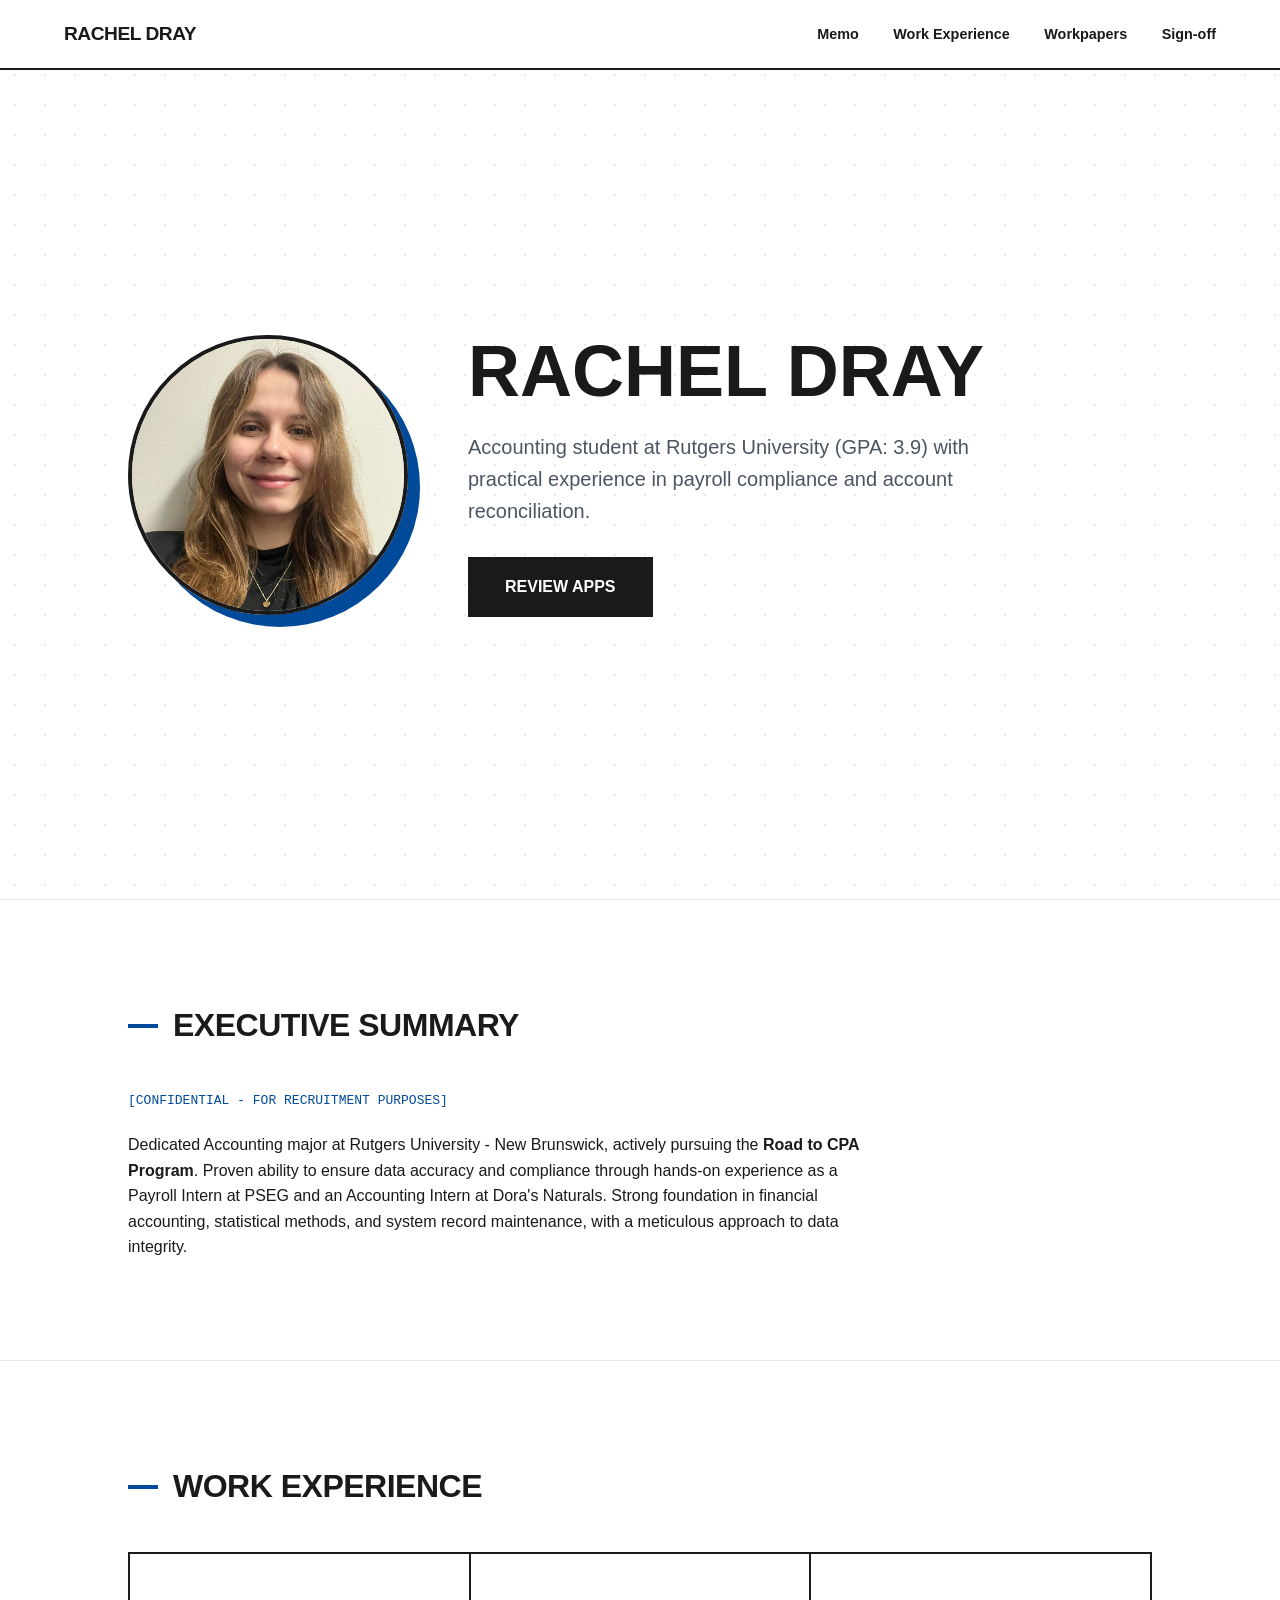
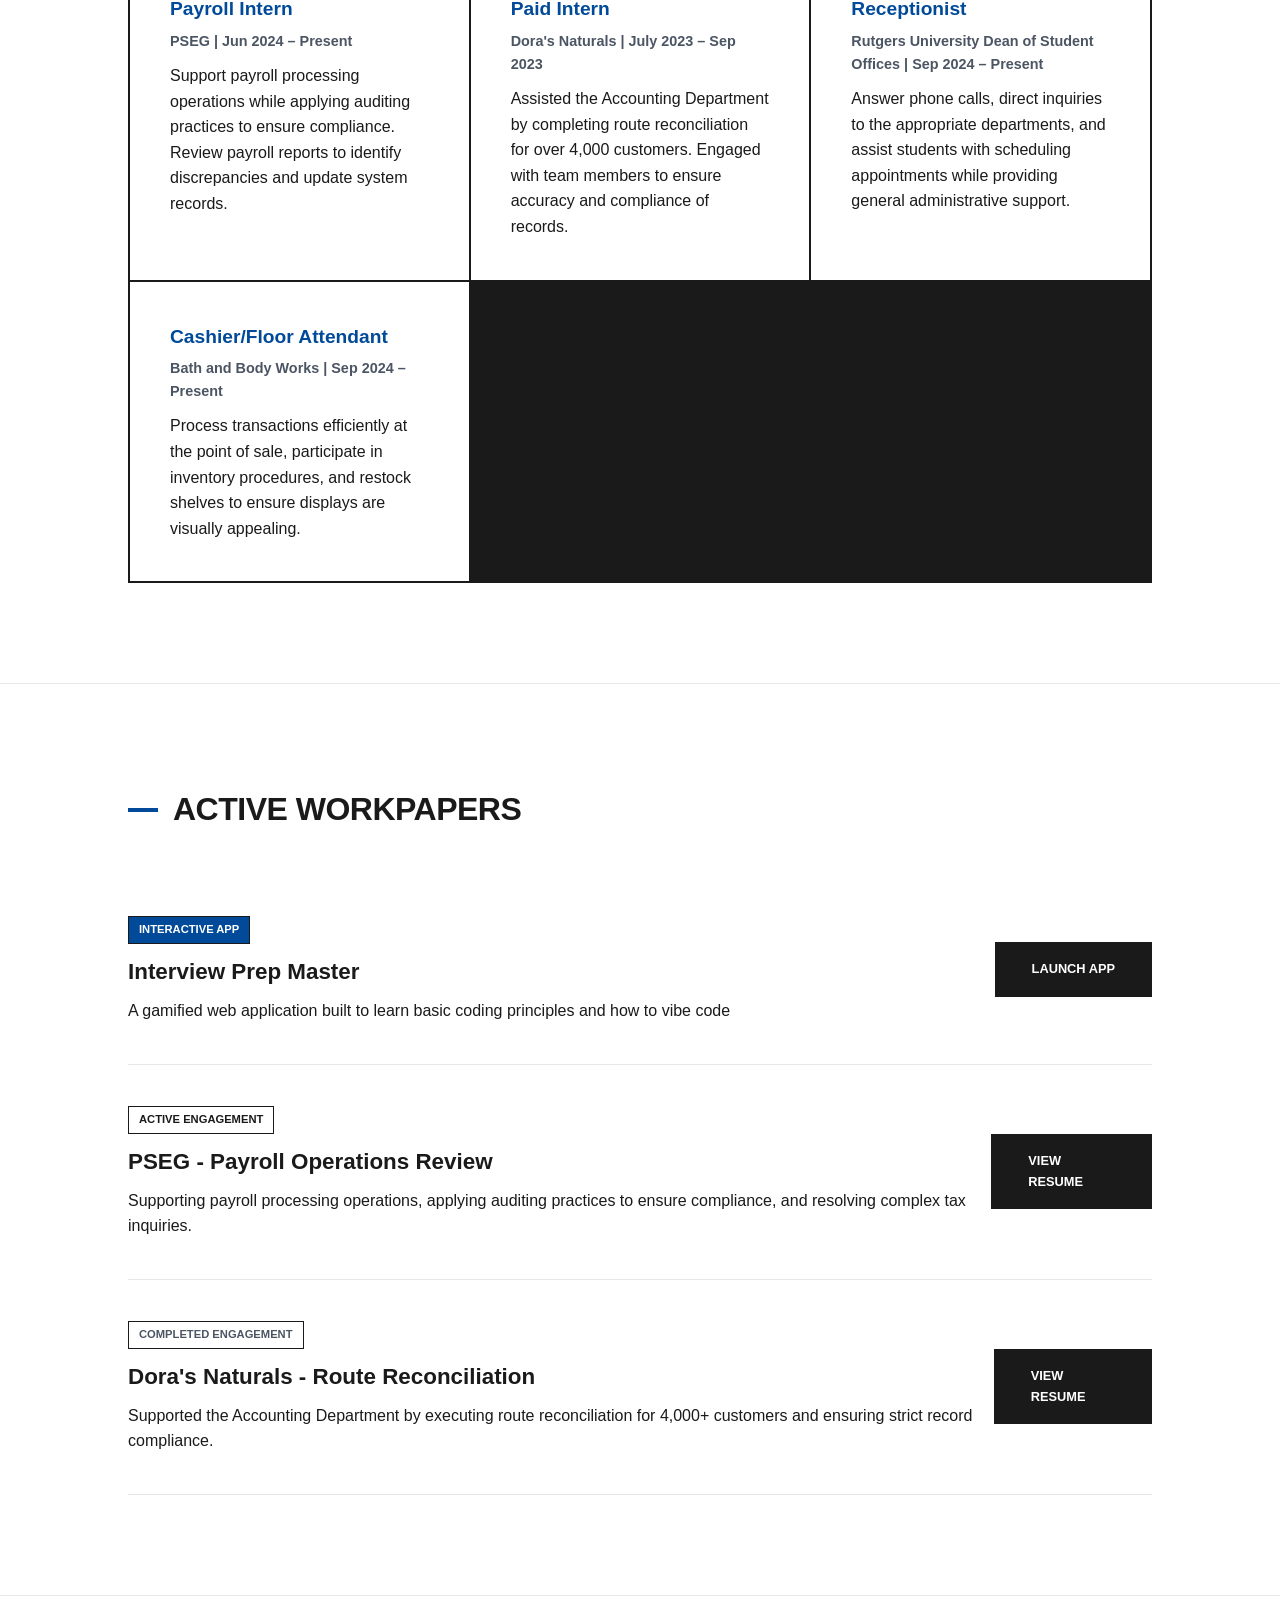
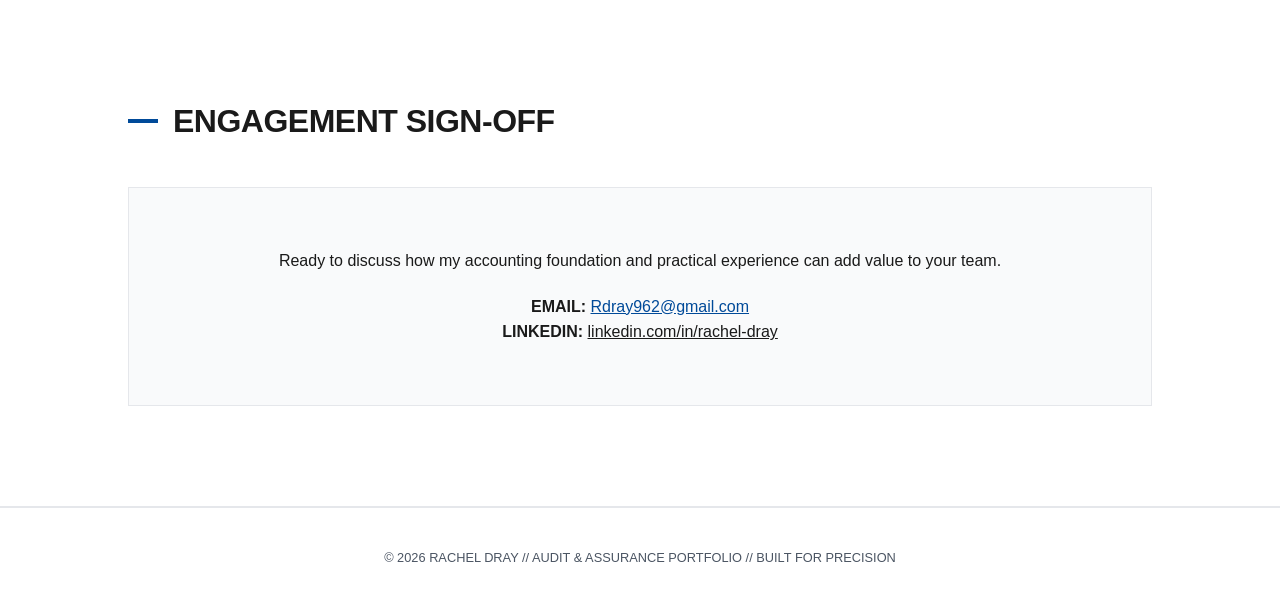
==== commit 2f5f3ec1: "Update index.html" ====
--- a/index.html
+++ b/index.html
@@ -4,7 +4,7 @@
     <meta charset="UTF-8">
     <meta name="viewport" content="width=device-width, initial-scale=1.0">
     <title>Rachel Dray | Audit Professional Portfolio</title>
-    <style>f
+    <style>
         :root {
             --bg-color: #ffffff;
             --text-primary: #1a1a1a;
@@ -258,7 +258,7 @@
             <div class="hero-text">
                 <h1>RACHEL DRAY</h1>
                 <p class="tagline">Accounting student at Rutgers University (GPA: 3.9) with practical experience in payroll compliance and account reconciliation.</p>
-                
+                <a href="#workpapers" class="cta-button">REVIEW APPS</a>
             </div>
         </div>
     </section>
@@ -266,7 +266,7 @@
     <section id="about">
         <h2>Executive Summary</h2>
         <div style="max-width: 750px;">
-            <p style="font-family: monospace; color: var(--accent-blue); margin-bottom: 20px;"></p>
+            <p style="font-family: monospace; color: var(--accent-blue); margin-bottom: 20px;">[CONFIDENTIAL - FOR RECRUITMENT PURPOSES]</p>
             <p>
                 Dedicated Accounting major at Rutgers University - New Brunswick, actively pursuing the <strong>Road to CPA Program</strong>. 
                 Proven ability to ensure data accuracy and compliance through hands-on experience as a Payroll Intern at PSEG and an Accounting Intern at Dora's Naturals. 
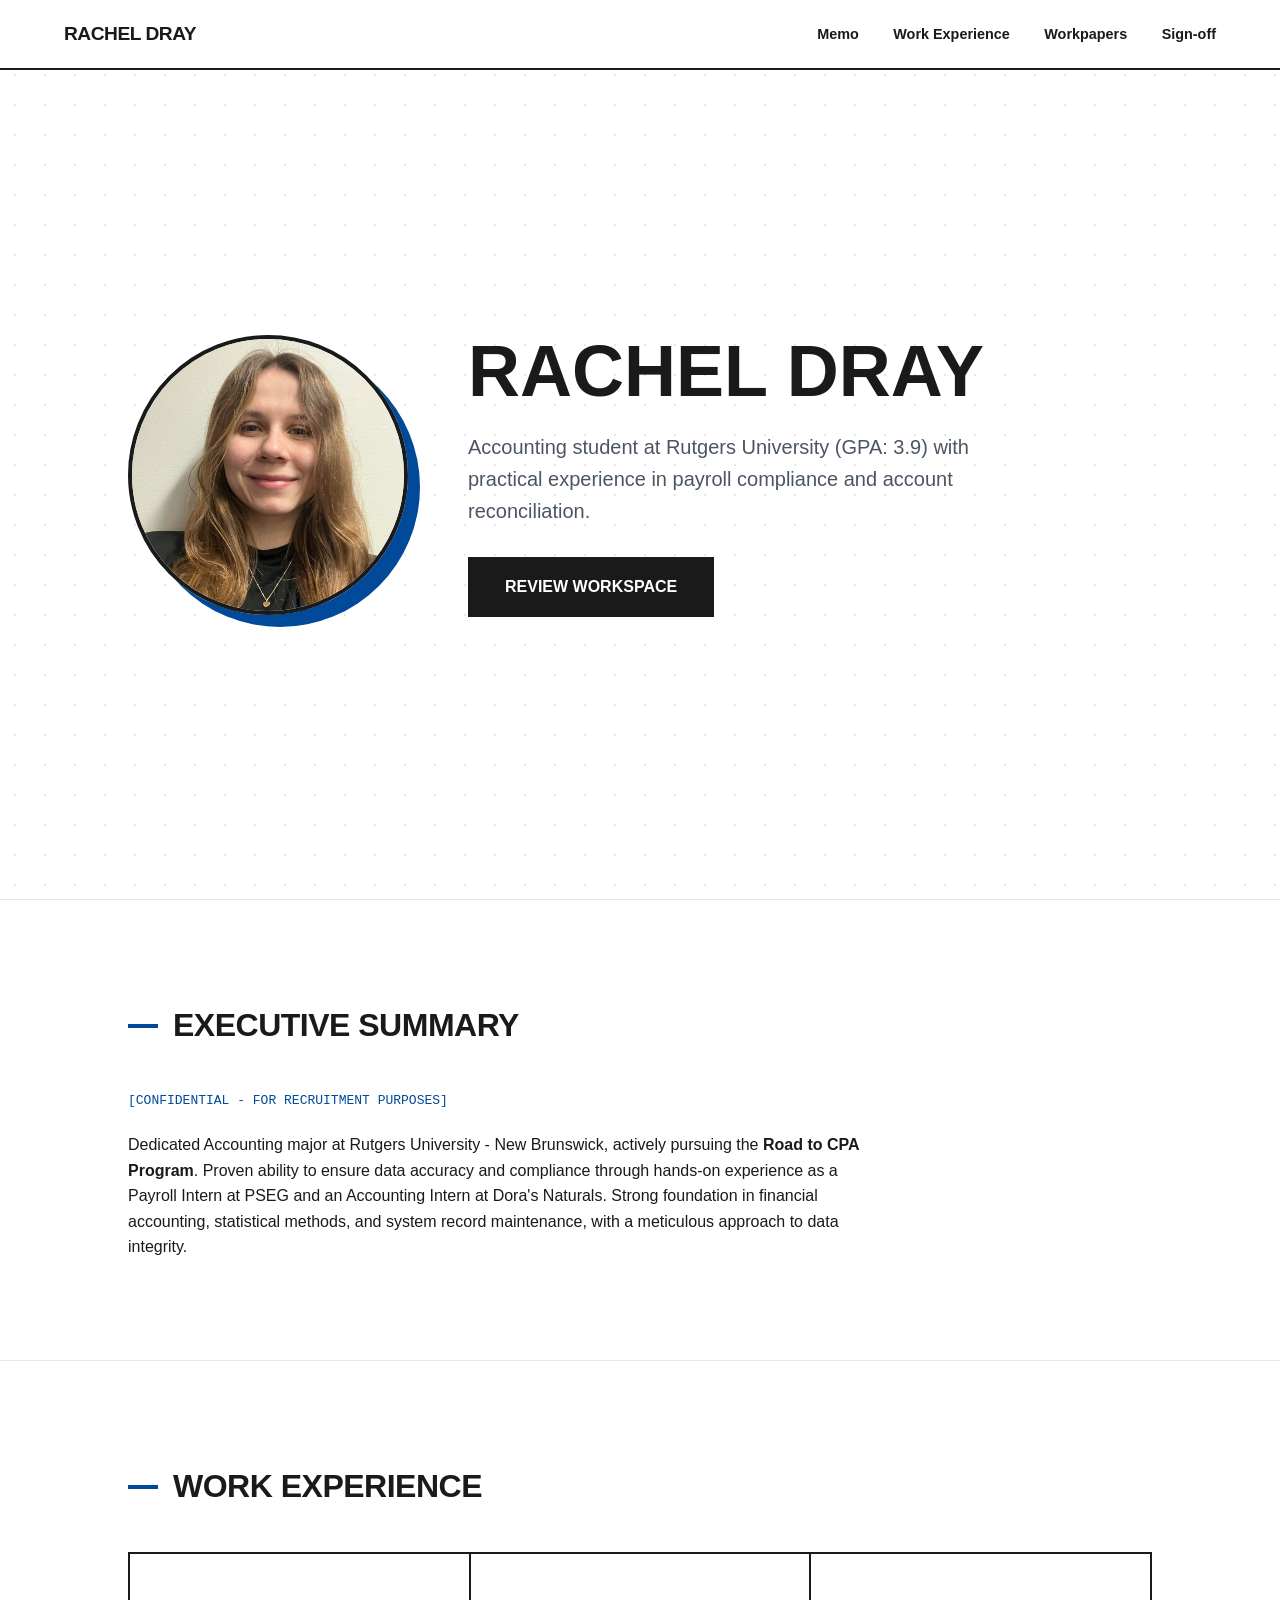
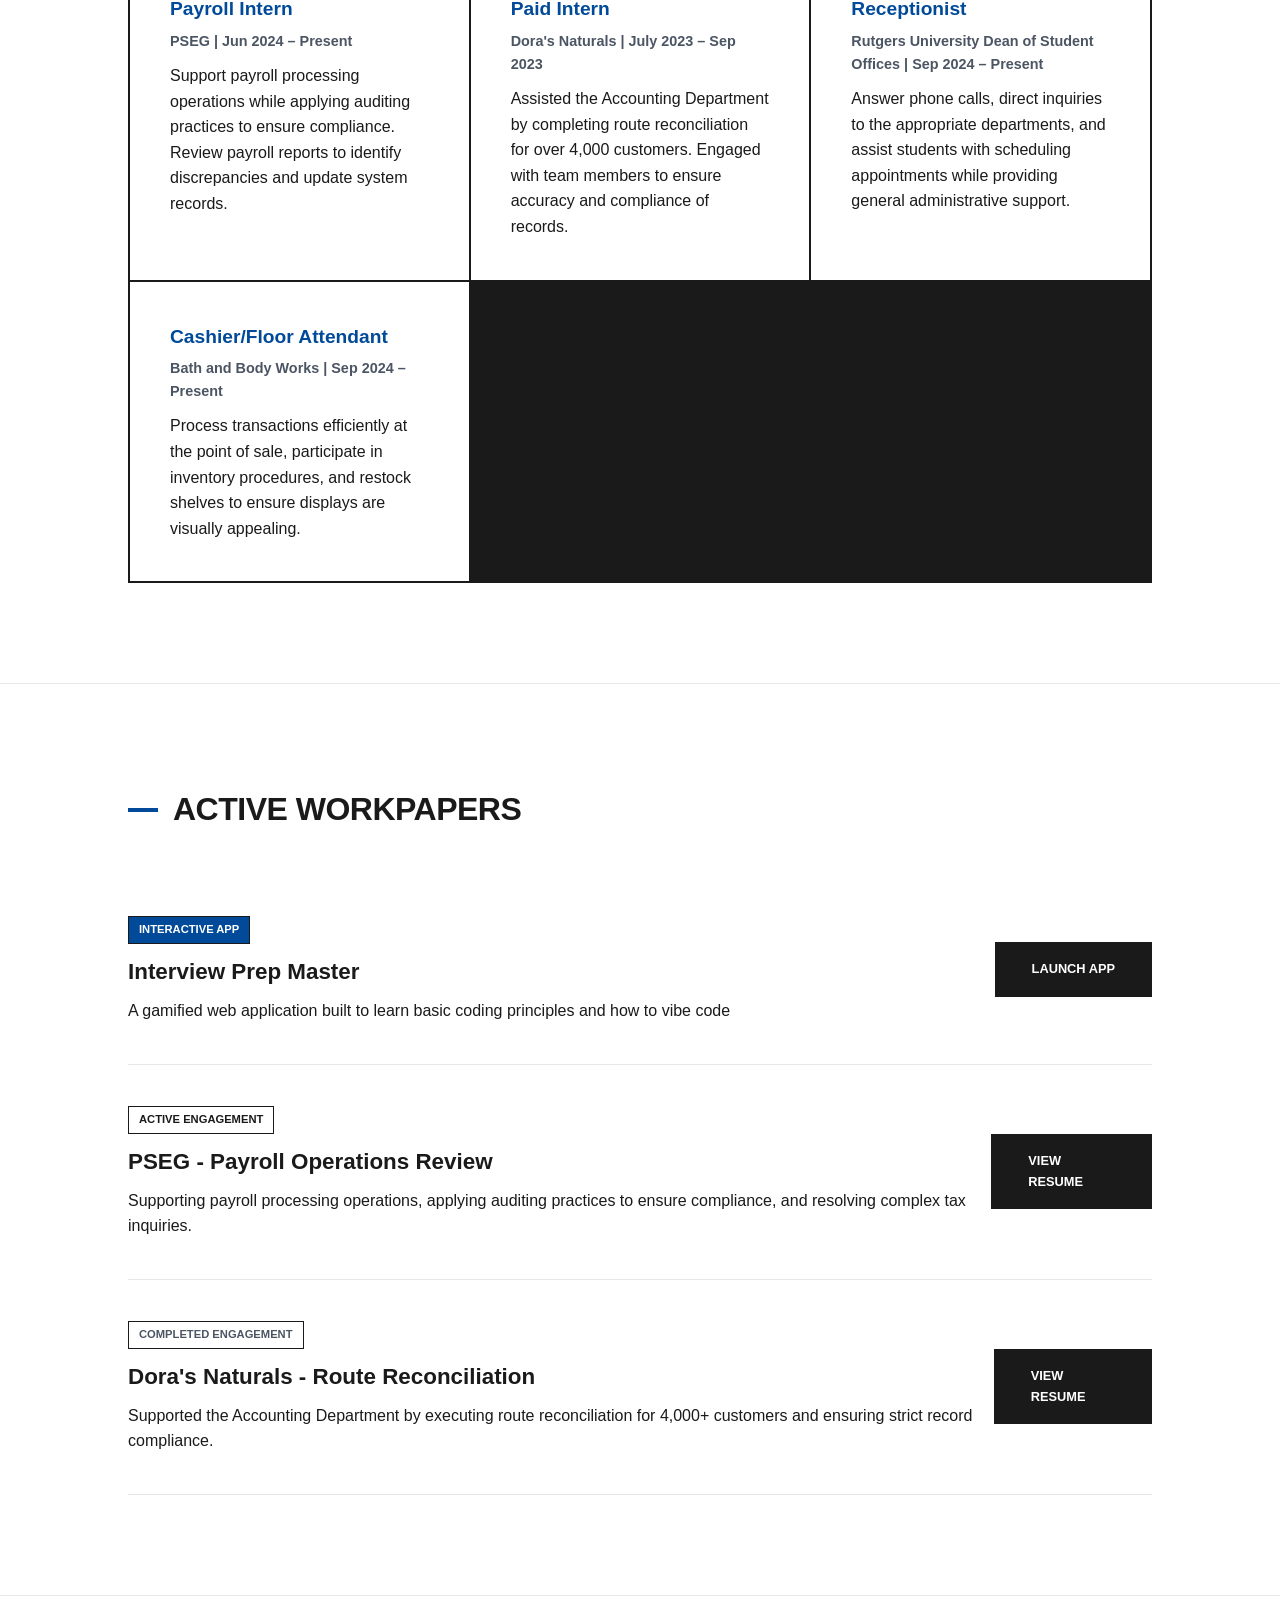
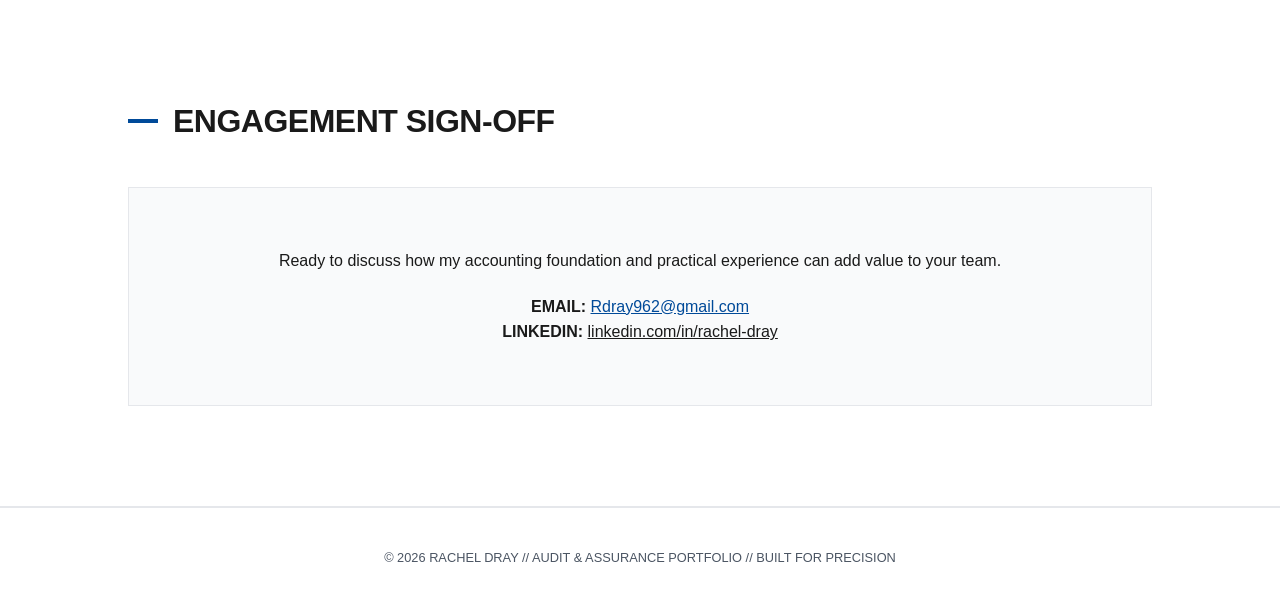
==== commit 1cbfe28d: "Update index.html" ====
--- a/index.html
+++ b/index.html
@@ -258,7 +258,7 @@
             <div class="hero-text">
                 <h1>RACHEL DRAY</h1>
                 <p class="tagline">Accounting student at Rutgers University (GPA: 3.9) with practical experience in payroll compliance and account reconciliation.</p>
-                <a href="#workpapers" class="cta-button">REVIEW APPS</a>
+                <a href="#workpapers" class="cta-button">REVIEW WORKSPACE</a>
             </div>
         </div>
     </section>
